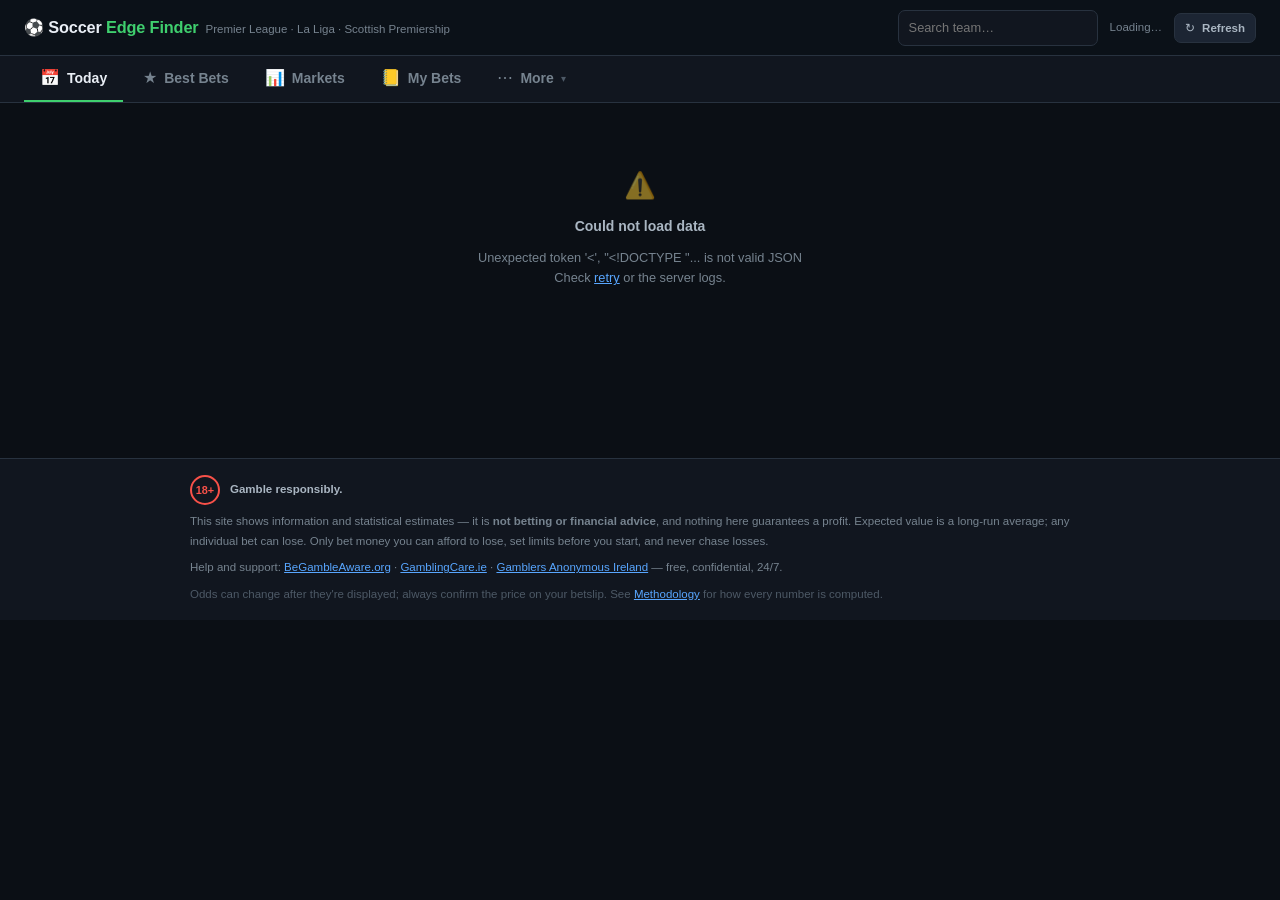
==== static/index.html @ 431dc9c1 "Fix the Injuries tab: sync it to the club analyst Three wiring bugs between the new club backend and" ====
<!DOCTYPE html>
<html lang="en">
<head>
<meta charset="UTF-8">
<meta name="viewport" content="width=device-width, initial-scale=1.0, viewport-fit=cover">
<meta name="theme-color" content="#0b0f15">
<title>Soccer Edge Finder</title>
<link rel="icon" href="data:image/svg+xml,%3Csvg xmlns=%27http://www.w3.org/2000/svg%27 viewBox=%270 0 32 32%27%3E%3Crect width=%2732%27 height=%2732%27 rx=%277%27 fill=%27%230b0f15%27/%3E%3Ctext x=%2716%27 y=%2723%27 font-size=%2720%27 text-anchor=%27middle%27%3E%E2%9A%BD%3C/text%3E%3C/svg%3E">
<meta name="description" content="Soccer Edge Finder — de-vigged bookmaker prices, sharp-line cross-check and a grounded AI analyst across the Premier League, La Liga and the Scottish Premiership.">
<link rel="stylesheet" href="/static/css/app.css?v=10">
</head>
<body>

<!-- ===================== HEADER ===================== -->
<header class="app-header">
  <div class="brand">
    <span class="brand__name">⚽ Soccer <b>Edge Finder</b></span>
    <span class="brand__tag">Premier League · La Liga · Scottish Premiership</span>
  </div>
  <div class="header-meta">
    <div class="search-wrap">
      <input id="team-search" type="text" placeholder="Search team…" autocomplete="off"
        oninput="onTeamSearch(this.value)">
      <button id="team-search-clear" class="btn btn--quiet btn--sm" onclick="clearTeamSearch()" style="display:none">✕</button>
    </div>
    <span id="fetch-time" class="updated-stamp">Loading…</span>
    <button id="refresh-btn" class="btn btn--sm" onclick="loadData(true)" title="Re-fetch latest odds (server enforces a cooldown to protect the API quota)">
      ↻ <span class="btn-label">Refresh</span>
    </button>
  </div>
</header>

<!-- ===================== PRIMARY NAV (desktop) ===================== -->
<nav class="nav" id="primary-nav">
  <button class="nav-btn active" data-view="today" onclick="switchView('today')"><span class="nav-ico">📅</span>Today</button>
  <button class="nav-btn" data-view="best" onclick="switchView('best')"><span class="nav-ico">★</span>Best Bets</button>
  <button class="nav-btn" data-view="markets" onclick="switchView('markets')"><span class="nav-ico">📊</span>Markets</button>
  <button class="nav-btn" data-view="mybets" onclick="switchView('mybets')"><span class="nav-ico">📒</span>My Bets</button>
  <button class="nav-btn" id="more-btn" data-view="more" onclick="toggleMoreMenu(event)"><span class="nav-ico">⋯</span>More <span class="caret">▾</span></button>
</nav>

<!-- More menu (shared by desktop nav + mobile bottom bar) -->
<div class="more-menu" id="more-menu">
  <button class="more-item" data-view="injuries" onclick="switchView('injuries')">🩹 Injuries &amp; Suspensions</button>
  <button class="more-item" data-view="method" onclick="switchView('method')">📖 Methodology</button>
  <button class="more-item" id="admin-nav-item" data-view="admin" onclick="switchView('admin')" style="display:none">🔒 Admin</button>
</div>

<!-- search results overlay (replaces views while searching) -->
<div id="team-search-summary" class="legend" style="display:none"></div>
<div id="team-search-results" class="search-results"></div>

<main id="views">

  <!-- ===================== TODAY ===================== -->
  <section id="tab-today" class="view active">
    <div id="today-panel" class="view-body"></div>
  </section>

  <!-- ===================== BEST BETS ===================== -->
  <section id="tab-best" class="view">
    <div class="subnav">
      <button class="pill active" data-best="picks" onclick="switchBestTab('picks')">Picks</button>
      <button class="pill" data-best="writeups" onclick="switchBestTab('writeups')">Analyst Writeups</button>
    </div>

    <div id="best-picks-wrap">
      <div class="toolbar">
        <div class="field"><label>Stake</label>
          <span class="stake-wrap"><span class="cur">€</span>
            <input type="number" id="sensible-stake-input" value="10" min="1" step="1" oninput="renderSensible()">
          </span>
        </div>
        <div class="field"><label>League</label>
          <select id="sensible-round-filter" onchange="renderSensible()">
            <option value="">All leagues</option>
          </select>
        </div>
        <div class="field"><label>Show</label>
          <select id="sensible-tier-filter" onchange="renderSensible()">
            <option value="all">All tiers</option>
            <option value="strong">★ Strong only</option>
            <option value="solid">Solid + Strong</option>
          </select>
        </div>
      </div>
      <div id="sensible-panel" class="view-body"></div>
    </div>

    <div id="best-writeups-wrap" style="display:none">
      <div class="toolbar">
        <div class="field"><label>Bookmaker</label>
          <select id="picks-book-select" onchange="renderTopPicks()">
            <option value="best">Best available (any book)</option>
          </select>
        </div>
        <div class="field"><label>Stake</label>
          <span class="stake-wrap"><span class="cur">€</span>
            <input type="number" id="picks-stake-input" value="10" min="1" step="1" oninput="renderTopPicks()">
          </span>
        </div>
      </div>
      <div id="picks-panel" class="view-body"></div>
    </div>
  </section>

  <!-- ===================== MARKETS ===================== -->
  <section id="tab-markets" class="view">
    <div class="subnav">
      <button class="pill active" data-mkt="singles" onclick="switchMarketsTab('singles')">Value Singles <span class="pill-hint">+EV</span></button>
      <button class="pill" data-mkt="accas" onclick="switchMarketsTab('accas')">Accumulators <span class="pill-hint">−EV</span></button>
      <button class="pill" data-mkt="builder" onclick="switchMarketsTab('builder')">Acca Builder</button>
      <button class="pill" data-mkt="divergence" onclick="switchMarketsTab('divergence')">Sharp Line</button>
    </div>

    <!-- shared toolbar for Singles / Accumulators -->
    <div class="toolbar" id="markets-toolbar">
      <div class="field"><label>Bookmaker</label>
        <select id="book-select" onchange="renderBets()">
          <option value="best">Best available (any book)</option>
        </select>
      </div>
      <div class="field"><label>Stake</label>
        <span class="stake-wrap"><span class="cur">€</span>
          <input type="number" id="stake-input" value="10" min="1" step="1" oninput="renderBets()">
        </span>
      </div>
      <div class="field singles-only"><label>Confidence</label>
        <select id="conf-filter" onchange="renderBets()">
          <option value="all" selected>All (incl. speculative)</option>
          <option value="high,medium">High + Medium</option>
          <option value="high">High only</option>
        </select>
      </div>
      <div class="field singles-only"><label>Market</label>
        <select id="market-filter" onchange="renderBets()">
          <option value="all">All markets</option>
          <option value="h2h">Match result (1X2)</option>
          <option value="totals">Over / Under</option>
          <option value="spreads">Asian Handicap</option>
        </select>
      </div>
      <div class="field"><label>League</label>
        <select id="round-filter" onchange="onRoundChange()">
          <option value="">All leagues</option>
        </select>
      </div>
    </div>
    <div id="bets-panel" class="view-body"></div>

    <!-- Acca Builder -->
    <div id="builder-wrap" style="display:none">
      <div class="toolbar">
        <div class="field"><label>Round</label></div>
        <button class="pill active" data-round="R1" onclick="setFixtureRound('R1')">R1</button>
        <button class="pill" data-round="R2" onclick="setFixtureRound('R2')">R2</button>
        <button class="pill" data-round="R3" onclick="setFixtureRound('R3')">R3</button>
      </div>
      <div class="builder-layout">
        <div id="fixtures-grid" class="fixtures-col"></div>
        <aside id="fix-sidebar" class="slip">
          <div class="slip__head">
            <div style="display:flex;align-items:center;gap:8px">
              <span class="slip__count" id="fix-leg-count">0</span>
              <strong style="font-size:var(--fs-sm)">Betslip</strong>
              <span style="font-size:var(--fs-xs);color:var(--tx-3)" id="fix-acca-odds-header"></span>
            </div>
            <button class="btn btn--quiet btn--sm" onclick="clearFixtureAcca()">Clear all</button>
          </div>
          <div id="fix-acca-legs"></div>
          <div id="fix-acca-summary" class="slip__summary" style="display:none">
            <div id="fix-acca-book" style="font-size:var(--fs-xs);color:var(--tx-4);margin-bottom:8px"></div>
            <div style="display:flex;align-items:center;gap:8px;margin-bottom:10px">
              <span style="font-size:var(--fs-sm);color:var(--tx-3);white-space:nowrap">Stake €</span>
              <input type="number" id="fix-stake" value="10" min="1" step="1" style="flex:1" oninput="renderFixtureAcca()">
            </div>
            <div class="slip-row"><span>Acca odds</span><b id="fix-acca-odds"></b></div>
            <div class="slip-row"><span>Potential returns</span><b id="fix-acca-return" style="color:var(--green)"></b></div>
            <div id="fix-acca-ev" style="font-size:var(--fs-xs);text-align:right;margin-bottom:6px"></div>
            <div id="fix-acca-nobook" style="font-size:var(--fs-xs);color:var(--amber);margin-bottom:8px"></div>
            <div id="fix-acca-actions" style="display:none;flex-direction:column;gap:6px;margin-top:8px">
              <a id="fix-whatsapp-btn" class="btn btn--wa btn--block" href="#" target="_blank" rel="noopener">📲 Share on WhatsApp</a>
              <a id="fix-bookie-btn" class="btn btn--block" href="#" target="_blank" rel="noopener">🌐 <span id="fix-bookie-label">Open bookmaker</span></a>
            </div>
          </div>
        </aside>
      </div>
    </div>

    <!-- Sharp Line: consensus vs the sharpest book -->
    <div id="divergence-wrap" style="display:none">
      <div class="toolbar">
        <div class="field"><label>Sort</label>
          <select id="sort-select" onchange="renderDivergence()">
            <option value="gap">Largest gap</option>
            <option value="time">Kick-off time</option>
          </select>
        </div>
        <div class="field"><label>Min gap</label>
          <input type="range" id="threshold" min="0" max="10" step="0.5" value="0" oninput="onThreshold()">
          <span id="threshold-val" style="font-size:var(--fs-sm);color:var(--blue);min-width:32px">0%</span>
        </div>
        <div class="field"><label>Show</label>
          <select id="pm-filter" onchange="renderDivergence()">
            <option value="all">All matches</option>
            <option value="pm">With sharp line only</option>
          </select>
        </div>
      </div>
      <div class="legend">
        <span><span class="dot" style="background:var(--green)"></span>Sharp rates it HIGHER than consensus — supportive</span>
        <span><span class="dot" style="background:var(--red)"></span>Sharp rates it LOWER — treat the edge with caution</span>
        <span style="color:var(--cyan)">PP = Paddy Power price</span>
      </div>
      <div id="matches" class="view-body div-grid"></div>
    </div>
  </section>

  <!-- ===================== MY BETS ===================== -->
  <section id="tab-mybets" class="view">
    <div id="mybets-panel" class="view-body"></div>
  </section>

  <!-- ===================== INJURIES ===================== -->
  <section id="tab-injuries" class="view">
    <div class="toolbar">
      <button id="injuries-refresh-btn" class="btn" onclick="refreshInjuriesDigest()">🩹 Refresh injuries</button>
      <span id="injuries-updated" style="font-size:var(--fs-xs);color:var(--tx-4)"></span>
    </div>
    <div class="legend">
      <span>Team news across the covered leagues — the same absences the analyst uses in its reasoning, gathered per match.</span>
      <span style="color:var(--tx-4)">Refreshing runs one web search, updates affected analyst cards, and is rate-limited server-side.</span>
    </div>
    <div id="injuries-panel" class="view-body"></div>
  </section>

  <!-- ===================== METHODOLOGY ===================== -->
  <section id="tab-method" class="view">
    <div class="prose">
      <h2>How this works — and what it can't do</h2>
      <p class="prose-sub">Plain-English methodology. If anything here sounds like a guarantee of profit, re-read it — it isn't.</p>

      <style>
        #md-explorer { margin: 6px 0 26px; }
        #md-stage svg { width: 100%; height: auto; display: block; }
        #md-explorer .md-node { cursor: pointer; outline: none; }
        #md-explorer .md-node rect { transition: stroke .12s ease, fill .12s ease; }
        #md-explorer .md-node:hover rect,
        #md-explorer .md-node:focus-visible rect { stroke: var(--tx-1); }
        #md-explorer .md-node.active rect { stroke: var(--green); stroke-width: 2.5; fill: var(--bg-2); }
        #md-explorer .md-node text { pointer-events: none; user-select: none; }
        #md-links { display: flex; flex-wrap: wrap; gap: 8px; margin: 14px 0; }
        .md-chip { background: var(--bg-1); border: 1px solid var(--line-2); color: var(--tx-2);
                   border-radius: 999px; padding: 6px 13px; font-size: var(--fs-xs); font-weight: 550; cursor: pointer; }
        .md-chip:hover { color: var(--tx-1); border-color: var(--tx-4); }
        .md-chip.active { background: var(--green-bg); color: var(--green); border-color: var(--green-dim); }
        #md-detail { background: var(--bg-1); border: 1px solid var(--line-2); border-radius: 10px;
                     padding: 16px 18px; font-size: var(--fs-sm); color: var(--tx-2); line-height: 1.55; min-height: 96px; }
        #md-detail h4 { margin: 0 0 8px; color: var(--tx-1); font-size: var(--fs-md); }
        #md-detail p { margin: 0; }
        #md-detail b { color: var(--tx-1); font-weight: 650; }
        #md-detail code { background: var(--bg-2); padding: 1px 5px; border-radius: 4px; color: var(--tx-1); font-size: .95em; }
        #md-detail .md-meta { display: block; margin-top: 11px; padding-top: 9px; font-size: var(--fs-xs);
                              color: var(--tx-3); border-top: 1px dashed var(--line-2); }
      </style>

      <h3>The map — click anything to see exactly what it is</h3>
      <p>The site runs two independent layers — a <span style="color:var(--green)">price/maths</span> layer and an
      <span style="color:var(--violet)">analyst/football</span> layer — that only meet at the output. Tap a source, a
      layer, a tab, or a relationship chip below to read precisely what it does and how it links onward.</p>
      <div id="md-explorer">
        <div id="md-stage"></div>
        <div id="md-links"></div>
        <div id="md-detail">Select a box or a chip to see what it is.</div>
      </div>

      <h3>1. Where the prices come from</h3>
      <p>Live decimal odds for every fixture in the <strong>Premier League</strong>, <strong>La Liga</strong> and the
      <strong>Scottish Premiership</strong>, from The Odds API, covering the Irish-accessible bookmakers
      (Paddy Power, Betfair, Bet365, BoyleSports, Ladbrokes, William Hill). The timestamp in the header is the truth
      about freshness — odds are cached and refreshed on a schedule, so they are minutes-to-hours old, not live ticks.
      Always confirm the price at the book before you stake.</p>

      <h3>2. "Fair" probability — de-vigging</h3>
      <p>Bookmaker odds include a built-in margin (the "vig"): the implied probabilities of Home/Draw/Away sum to
      more than 100%. We remove it proportionally for each bookmaker, then average across books to get a consensus
      <strong>fair probability</strong> for each outcome. Two honest limits:</p>
      <ul>
        <li><strong>"Fair" means the market average, not the truth.</strong> Beating it means you got a better price
        than the consensus — it does not prove the consensus is right.</li>
        <li><strong>Proportional de-vigging slightly flatters longshots</strong> (the favourite–longshot bias).
        Small edges on big prices are therefore treated as noise and labelled <em>speculative</em>, not value.</li>
      </ul>

      <h3>3. Exchange commission — why the best price isn't the best price</h3>
      <p>Betting exchanges (Betfair, Smarkets) post the best raw price on almost every outcome, so they
      win a naive best-price comparison nearly every time. But an exchange takes <strong>commission on
      your net winnings</strong> — typically 2–5%. The price on screen is not the price you collect.</p>
      <p>On a market where genuine edges are around 1%, that commission is the whole edge. So exchange
      prices here are converted to what you actually keep —
      <code>net = 1 + (price − 1) × (1 − commission)</code> — <strong>before</strong> any edge is
      calculated and before any book is declared best. A card backed by an exchange states both the
      shown price and the net price.</p>
      <p>The default assumes 2%. If your rate differs, the deployment can set <code>EXCHANGE_COMMISSION</code>.
      This is also why accumulators never use exchange prices: you cannot place an acca on an exchange
      at all.</p>

      <h3>4. Edge and EV</h3>
      <p><strong>Edge</strong> = fair probability − the probability implied by the best price (in percentage points).
      It's a model diagnostic. The money number is <strong>EV (expected value)</strong>:
      <code>EV = fair probability × price − 1</code>.
      "EV +€0.30 per €10" means that if this exact bet were repeated many times and the fair probability is correct,
      you'd average +€0.30 profit per €10 staked. Any single bet still just wins or loses — EV only shows up over
      dozens of bets. Variance dominates small samples.</p>

      <h3>5. The sharp-line cross-check</h3>
      <p>Not all bookmakers are equally informed. <strong>Pinnacle</strong> and the betting exchanges run margins
      around 2% (against 5–8% at a typical high-street book), accept large stakes, and move their prices first when
      real money arrives. Their de-vigged line is the closest thing available to a true probability.</p>
      <p>Every outcome is therefore compared against that sharp line as well as against the soft-book consensus.
      When the sharp book rates an outcome <em>more</em> likely than the consensus does, the sharp money agrees it is
      underpriced — that is confirmation. When the sharp book is <em>shorter</em>, the apparent edge is more likely
      the model being wrong than a real opportunity, and the card says so.</p>
      <p>This replaced a prediction-market check (Kalshi/Polymarket) that the World Cup version of this app used.
      Those venues price big tournaments but barely cover a midweek league fixture, so for club football they were
      empty far more often than not.</p>

      <h3>6. The AI analyst</h3>
      <p>For each fixture the app runs <strong>one web search</strong> across trusted football sources for that league
      (Sky Sports, ESPN, the official league sites, FotMob and similar), gathering recent form, league position,
      confirmed team news and head-to-head. A language-model analyst then writes the football read from that material
      and nothing else.</p>
      <p>It is explicitly constrained: it may not invent a scoreline, a table position or a statistic; it may not name
      a manager or a signing it is not confident about; and — the rule that matters most in a betting product — it may
      not read "no injuries found" as "the squad is fit". Missing information is reported as missing, never as good news.</p>
      <p>It never sees enough to judge value. It supplies football reasons; the price layer judges the odds. It is a
      second opinion, not a fact, and it can be wrong.</p>

      <h3>7. Best Bets — the two gates</h3>
      <p>A bet appears only when (1) the analyst explicitly recommended that outcome for football reasons, and
      (2) the current price is fair or better for that pick. Verdicts: <strong style="color:var(--green)">Bet Now</strong>
      (EV ≥ +2% and outside the longshot-noise band), <strong style="color:var(--amber)">Lean</strong> (roughly fair price),
      <strong style="color:var(--blue)">Track Price</strong> (analyst likes it, price short), <strong style="color:var(--red)">
      Avoid at Price</strong>.</p>

      <h3>8. Accumulators are −EV. Full stop.</h3>
      <p>Multiplying legs multiplies the bookmaker's margin. The acca tools here exist because people enjoy accas:
      they find the least-bad version (single-book pricing, high-probability legs, honest EV in red). The long-term
      expectation of every acca on this site is negative and the cards say exactly how negative. The genuine edge,
      where it exists, is in singles.</p>

      <h3>9. What would prove this works</h3>
      <p>A logged record. The My Bets journal records the model's fair probability and EV at the moment you log a bet,
      so over time you can compare expected P/L with actual P/L and check whether prices you took beat the market's
      later prices (closing line value). Until that record exists over a meaningful sample, treat every number here as
      a hypothesis, not a promise.</p>

      <h3>10. Bankroll</h3>
      <p>Flat, small stakes — 1–2% of a bankroll you can afford to lose — survive variance. Chasing losses and
      increasing stakes after wins are both how positive-EV bettors go broke. If betting stops being fun, stop.</p>
    </div>
  </section>

  <!-- ===================== ADMIN (owner-only) ===================== -->
  <section id="tab-admin" class="view">
    <div id="admin-panel" class="view-body"></div>
  </section>

</main>

<!-- ===================== ACCA TRAY (Best Bets multi-select) ===================== -->
<div id="acca-tray" class="tray">
  <div class="tray__inner">
    <div style="display:flex;align-items:center;justify-content:space-between;flex-wrap:wrap;gap:10px">
      <div>
        <span style="font-size:var(--fs-sm);color:var(--tx-3)" id="tray-legs-summary"></span>
        <div id="tray-warning" style="font-size:var(--fs-xs);color:var(--red);margin-top:2px"></div>
      </div>
      <div style="display:flex;align-items:center;gap:16px;flex-wrap:wrap">
        <div id="tray-book" style="font-size:var(--fs-sm);color:var(--tx-2)"></div>
        <div id="tray-price" style="font-size:1.1rem;font-weight:700;color:var(--tx-1)"></div>
        <div id="tray-ev" style="font-size:var(--fs-sm)"></div>
        <button class="btn btn--sm" onclick="clearAccaBuilder()">Clear</button>
      </div>
    </div>
    <div id="tray-leg-list" style="margin-top:8px;display:flex;flex-wrap:wrap;gap:6px"></div>
  </div>
</div>

<!-- ===================== RESPONSIBLE GAMBLING FOOTER ===================== -->
<footer class="app-footer">
  <div class="inner">
    <div style="display:flex;align-items:center;gap:10px;flex-wrap:wrap">
      <span class="age-badge">18+</span>
      <strong style="color:var(--tx-2)">Gamble responsibly.</strong>
    </div>
    <div>
      This site shows information and statistical estimates — it is <strong>not betting or financial advice</strong>,
      and nothing here guarantees a profit. Expected value is a long-run average; any individual bet can lose.
      Only bet money you can afford to lose, set limits before you start, and never chase losses.
    </div>
    <div>
      Help and support:
      <a href="https://www.begambleaware.org" target="_blank" rel="noopener">BeGambleAware.org</a> ·
      <a href="https://www.gamblingcare.ie" target="_blank" rel="noopener">GamblingCare.ie</a> ·
      <a href="https://www.gamblersanonymous.ie" target="_blank" rel="noopener">Gamblers Anonymous Ireland</a>
      — free, confidential, 24/7.
    </div>
    <div style="color:var(--tx-4)">
      Odds can change after they're displayed; always confirm the price on your betslip.
      See <button class="linklike" onclick="switchView('method')">Methodology</button> for how every number is computed.
    </div>
  </div>
</footer>

<!-- ===================== BOTTOM NAV (mobile) ===================== -->
<nav class="bottombar" id="bottom-nav">
  <button class="bb-btn active" data-view="today" onclick="switchView('today')"><span class="bb-ico">📅</span>Today</button>
  <button class="bb-btn" data-view="best" onclick="switchView('best')"><span class="bb-ico">★</span>Best Bets</button>
  <button class="bb-btn" data-view="markets" onclick="switchView('markets')"><span class="bb-ico">📊</span>Markets</button>
  <button class="bb-btn" data-view="mybets" onclick="switchView('mybets')"><span class="bb-ico">📒</span>My Bets</button>
  <button class="bb-btn" data-view="more" onclick="toggleMoreMenu(event, true)"><span class="bb-ico">⋯</span>More</button>
</nav>

<!-- ===================== BET LOG MODAL ===================== -->
<div id="bet-modal" class="modal-overlay" onclick="if(event.target===this)closeBetModal()">
  <div class="modal">
    <h3>Log bet</h3>
    <div id="bm-desc" class="modal-sub"></div>
    <label>Odds taken
      <input id="bm-odds" type="number" step="0.01" min="1">
    </label>
    <label>Stake (€)
      <input id="bm-stake" type="number" step="1" min="1">
    </label>
    <label>Bookmaker
      <input id="bm-book" type="text" placeholder="e.g. Paddy Power">
    </label>
    <div style="display:flex;gap:8px;margin-top:6px">
      <button class="btn btn--primary" style="flex:1" onclick="confirmLogBet()">Log bet</button>
      <button class="btn" onclick="closeBetModal()">Cancel</button>
    </div>
  </div>
</div>

<script src="/static/js/helpers.js?v=21"></script>
<script src="/static/js/data.js?v=21"></script>
<script src="/static/js/views-today.js?v=21"></script>
<script src="/static/js/views-best.js?v=21"></script>
<script src="/static/js/views-markets.js?v=21"></script>
<script src="/static/js/views-journal.js?v=21"></script>
<script src="/static/js/views-injuries.js?v=21"></script>
<script src="/static/js/views-admin.js?v=21"></script>
<script src="/static/js/views-method.js?v=21"></script>
<script src="/static/js/app.js?v=21"></script>
</body>
</html>
---- static/css/app.css ----
/* ============================================================
   WC 2026 Edge Finder — design system
   One spacing scale, one type scale, tokenised colours.
   Dark theme tuned for trust + calm (less neon, more contrast
   discipline). No frameworks, no fonts to download.
   ============================================================ */

:root {
  /* surfaces */
  --bg-0: #0b0f15;      /* page */
  --bg-1: #11161f;      /* raised surface (cards) */
  --bg-2: #161d28;      /* card header / inset */
  --bg-3: #1c2533;      /* hover / controls */
  --line-1: #1d2632;    /* hairline inside cards */
  --line-2: #28323f;    /* card borders, dividers */

  /* text */
  --tx-1: #e9eef5;      /* primary */
  --tx-2: #aab6c2;      /* secondary */
  --tx-3: #76838f;      /* muted */
  --tx-4: #4d5966;      /* faint */

  /* semantic */
  --green: #3fcf6e;  --green-dim: #2ea25b; --green-bg: #0e2417;
  --amber: #e3a93c;  --amber-bg: #271d09;
  --blue:  #58a6ff;  --blue-bg:  #0e1c30;
  --red:   #f85149;  --red-bg:   #2a1210;
  --cyan:  #7fc7d9;  /* Paddy Power / round accents */
  --violet:#bc8cff;

  /* type scale */
  --fs-xs: 0.72rem;
  --fs-sm: 0.8rem;
  --fs-md: 0.875rem;
  --fs-lg: 1rem;
  --fs-xl: 1.2rem;

  /* spacing scale */
  --sp-1: 4px; --sp-2: 8px; --sp-3: 12px; --sp-4: 16px; --sp-5: 24px; --sp-6: 32px;

  --radius: 10px;
  --radius-sm: 7px;
  --header-h: 56px;
  --bottomnav-h: 0px;   /* set on mobile */
}

* { box-sizing: border-box; margin: 0; padding: 0; }

html { -webkit-text-size-adjust: 100%; }

body {
  font-family: -apple-system, BlinkMacSystemFont, "Segoe UI", Roboto, "Helvetica Neue", Arial, sans-serif;
  background: var(--bg-0);
  color: var(--tx-1);
  min-height: 100vh;
  font-size: var(--fs-md);
  line-height: 1.45;
  padding-bottom: var(--bottomnav-h);
}

button, input, select { font-family: inherit; }
a { color: var(--blue); }

/* ---------- header ---------- */
.app-header {
  height: var(--header-h);
  background: rgba(13, 18, 26, 0.92);
  backdrop-filter: blur(8px);
  border-bottom: 1px solid var(--line-2);
  display: flex; align-items: center; gap: var(--sp-4);
  padding: 0 var(--sp-5);
  position: sticky; top: 0; z-index: 60;
}
.brand { display: flex; align-items: baseline; gap: 7px; white-space: nowrap; }
.brand__name { font-size: 1.02rem; font-weight: 750; letter-spacing: -0.01em; color: var(--tx-1); }
.brand__name b { color: var(--green); font-weight: 750; }
.brand__tag { font-size: var(--fs-xs); color: var(--tx-3); }

.header-meta { margin-left: auto; display: flex; align-items: center; gap: var(--sp-3); }
.updated-stamp { font-size: var(--fs-xs); color: var(--tx-3); white-space: nowrap; }
.updated-stamp .live-dot {
  display: inline-block; width: 7px; height: 7px; border-radius: 50%;
  background: var(--green); margin-right: 5px; vertical-align: 1px;
}
/* Odds-age honesty: a cached snapshot must never read as a live price. */
.stamp--fresh .live-dot { background: var(--green); }
.stamp--aging { color: var(--amber); }
.stamp--aging .live-dot { background: var(--amber); }
.stamp--stale { color: var(--red); }
.stamp--stale .live-dot { background: var(--red); animation: none; }

/* ---------- primary nav (desktop: under header strip) ---------- */
.nav {
  display: flex; gap: var(--sp-1);
  background: var(--bg-1);
  border-bottom: 1px solid var(--line-2);
  padding: 0 var(--sp-5);
  position: sticky; top: var(--header-h); z-index: 50;
  overflow-x: auto; scrollbar-width: none;
}
.nav::-webkit-scrollbar { display: none; }
.nav-btn {
  appearance: none; background: none; border: none; cursor: pointer;
  display: flex; align-items: center; gap: 7px;
  color: var(--tx-3); font-size: var(--fs-md); font-weight: 550;
  padding: 13px 16px; min-height: 46px;
  border-bottom: 2px solid transparent;
  white-space: nowrap; transition: color .12s;
}
.nav-btn:hover { color: var(--tx-2); }
.nav-btn.active { color: var(--tx-1); border-bottom-color: var(--green); }
.nav-btn .nav-ico { font-size: 1rem; line-height: 1; }
.nav-btn .caret { font-size: 0.6rem; color: var(--tx-4); }

/* "More" dropdown — body-level fixed element so it works from the desktop
   nav AND the mobile bottom bar (the nav itself is hidden on mobile) */
.more-menu {
  display: none; position: fixed; right: var(--sp-5);
  top: calc(var(--header-h) + 48px);
  background: var(--bg-2); border: 1px solid var(--line-2);
  border-radius: var(--radius-sm); min-width: 210px; z-index: 120;
  box-shadow: 0 12px 32px rgba(0,0,0,.5); overflow: hidden; padding: 4px;
}
.more-menu.open { display: block; }
.more-item {
  display: flex; align-items: center; gap: 9px; width: 100%;
  background: none; border: none; cursor: pointer; text-align: left;
  color: var(--tx-2); font-size: var(--fs-md);
  padding: 11px 12px; min-height: 44px; border-radius: 5px;
}
.more-item:hover { background: var(--bg-3); color: var(--tx-1); }
.more-item.active { color: var(--green); }

/* ---------- sub nav (pills inside a view) ---------- */
.subnav {
  display: flex; gap: var(--sp-2); flex-wrap: nowrap; overflow-x: auto; scrollbar-width: none;
  padding: var(--sp-3) var(--sp-5) 0;
}
.subnav::-webkit-scrollbar { display: none; }
.pill {
  appearance: none; cursor: pointer; white-space: nowrap;
  background: var(--bg-1); color: var(--tx-3);
  border: 1px solid var(--line-2); border-radius: 999px;
  padding: 8px 15px; font-size: var(--fs-sm); font-weight: 550; min-height: 36px;
  transition: all .12s;
}
.pill:hover { color: var(--tx-2); border-color: var(--tx-4); }
.pill.active { background: var(--green-bg); color: var(--green); border-color: var(--green-dim); }
.pill .pill-hint { font-weight: 400; color: inherit; opacity: .65; }

/* ---------- toolbar (filters) ---------- */
.toolbar {
  display: flex; gap: var(--sp-3) var(--sp-4); align-items: center; flex-wrap: wrap;
  padding: var(--sp-3) var(--sp-5);
}
.field { display: flex; align-items: center; gap: 7px; }
.field > label { font-size: var(--fs-xs); color: var(--tx-3); text-transform: uppercase; letter-spacing: .05em; font-weight: 600; }
select, input[type="number"], input[type="text"] {
  background: var(--bg-1); color: var(--tx-1);
  border: 1px solid var(--line-2); border-radius: var(--radius-sm);
  padding: 8px 10px; font-size: var(--fs-sm); min-height: 36px;
  outline: none;
}
select:focus, input:focus { border-color: var(--blue); }
input[type="number"] { width: 76px; }
input[type="range"] { accent-color: var(--blue); }
.stake-wrap { display: flex; align-items: center; gap: 4px; }
.stake-wrap .cur { color: var(--tx-3); font-size: var(--fs-sm); }

/* ---------- buttons ---------- */
.btn {
  appearance: none; cursor: pointer; user-select: none;
  display: inline-flex; align-items: center; justify-content: center; gap: 7px;
  background: var(--bg-3); color: var(--tx-2);
  border: 1px solid var(--line-2); border-radius: var(--radius-sm);
  padding: 8px 14px; font-size: var(--fs-sm); font-weight: 550; min-height: 36px;
  text-decoration: none; transition: all .12s;
}
.btn:hover:not(:disabled) { color: var(--tx-1); border-color: var(--tx-4); }
.btn:disabled { opacity: .5; cursor: default; }
.btn--primary { background: var(--green-bg); color: var(--green); border-color: var(--green-dim); }
.btn--primary:hover:not(:disabled) { border-color: var(--green); color: var(--green); }
.btn--quiet { background: none; border-color: transparent; color: var(--tx-3); }
.btn--quiet:hover:not(:disabled) { color: var(--tx-1); border-color: transparent; }
.btn--sm { padding: 5px 10px; min-height: 30px; font-size: var(--fs-xs); }
.btn--block { width: 100%; }
.btn--wa { background: #128c4b; color: #fff; border-color: #128c4b; }
.btn--wa:hover:not(:disabled) { color:#fff; border-color:#19a55a; }

/* ---------- view panels ---------- */
.view { display: none; }
.view.active { display: block; }
.view-body { padding: var(--sp-4) var(--sp-5) 90px; display: flex; flex-direction: column; gap: var(--sp-3); }
.container-narrow { max-width: 820px; margin: 0 auto; }

.section-title {
  font-size: var(--fs-lg); font-weight: 700; color: var(--tx-1);
  display: flex; align-items: baseline; gap: 10px; flex-wrap: wrap;
  margin: var(--sp-2) 0;
}
.section-title small { font-size: var(--fs-xs); font-weight: 400; color: var(--tx-3); }

/* ---------- cards ---------- */
.card {
  background: var(--bg-1); border: 1px solid var(--line-2);
  border-radius: var(--radius); overflow: hidden;
}
.card__head {
  background: var(--bg-2); padding: var(--sp-3) var(--sp-4);
  display: flex; justify-content: space-between; align-items: flex-start; gap: var(--sp-3);
  border-bottom: 1px solid var(--line-1);
}
.card__body { padding: var(--sp-3) var(--sp-4); }
.card__foot { padding: var(--sp-3) var(--sp-4); background: var(--bg-2); border-top: 1px solid var(--line-1); }

.match-title { font-weight: 650; font-size: var(--fs-md); color: var(--tx-1); }
.match-sub { font-size: var(--fs-xs); color: var(--tx-3); margin-top: 3px; display: flex; gap: 8px; flex-wrap: wrap; align-items: center; }

/* ---- bet card: verdict-first anatomy ---- */
.bet-card {
  background: var(--bg-1); border: 1px solid var(--line-2);
  border-radius: var(--radius); padding: var(--sp-3) var(--sp-4);
  display: grid; gap: var(--sp-2);
}
.bet-card.demoted { opacity: .55; }
.bet-card.demoted:hover { opacity: .9; }
.bet-card.selected { outline: 2px solid var(--blue); outline-offset: -1px; }
.bet-card__top { display: flex; justify-content: space-between; align-items: flex-start; gap: var(--sp-3); }
.bet-card__pick { font-weight: 700; font-size: var(--fs-lg); color: var(--tx-1); letter-spacing: -0.01em; }
.bet-card__pick .vs { color: var(--tx-3); font-weight: 450; font-size: var(--fs-md); }
.bet-card__meta { font-size: var(--fs-xs); color: var(--tx-3); margin-top: 3px; display: flex; gap: 8px; flex-wrap: wrap; align-items: center; }
.bet-card__right { display: flex; flex-direction: column; align-items: flex-end; gap: 6px; flex-shrink: 0; }
.bet-card__price { font-size: var(--fs-sm); color: var(--tx-2); white-space: nowrap; }
.bet-card__price b { color: var(--tx-1); font-size: var(--fs-md); }

/* money strip: EV is the hero number */
.money-strip {
  background: var(--bg-2); border-radius: var(--radius-sm);
  padding: var(--sp-2) var(--sp-3);
  display: flex; gap: var(--sp-5); align-items: center; flex-wrap: wrap;
}
.money-cell .money-lbl { font-size: var(--fs-xs); color: var(--tx-3); margin-bottom: 1px; }
.money-cell .money-val { font-size: var(--fs-md); font-weight: 650; color: var(--tx-2); }
.ev-num { font-weight: 750; font-size: 1.05rem; }
.ev-num.pos { color: var(--green); }
.ev-num.neg { color: var(--red); }
.ev-num small { font-weight: 450; font-size: var(--fs-xs); opacity: .8; }

/* ---------- verdict — THE dominant element ---------- */
.verdict {
  display: inline-flex; align-items: center; gap: 6px;
  font-weight: 750; font-size: var(--fs-sm); letter-spacing: .01em;
  padding: 6px 13px; border-radius: 999px; white-space: nowrap;
  border: 1px solid transparent;
}
.verdict--bet   { background: var(--green-bg); color: var(--green); border-color: var(--green-dim); }
.verdict--lean  { background: var(--amber-bg); color: var(--amber); border-color: #6b5118; }
.verdict--track { background: var(--blue-bg);  color: var(--blue);  border-color: #28507e; }
.verdict--avoid { background: var(--red-bg);   color: var(--red);   border-color: #6e2a26; }
.verdict--wait  { background: var(--bg-3);     color: var(--tx-3);  border-color: var(--line-2); }

/* ---------- badges ---------- */
.badge {
  display: inline-flex; align-items: center; gap: 4px;
  font-size: var(--fs-xs); font-weight: 600; line-height: 1;
  padding: 4px 9px; border-radius: 999px; white-space: nowrap;
  background: var(--bg-3); color: var(--tx-3); border: 1px solid var(--line-2);
}
.badge--green  { background: var(--green-bg); color: var(--green); border-color: #1d5733; }
.badge--amber  { background: var(--amber-bg); color: var(--amber); border-color: #5d4715; }
.badge--blue   { background: var(--blue-bg);  color: var(--blue);  border-color: #24486f; }
.badge--red    { background: var(--red-bg);   color: var(--red);   border-color: #5f2723; }
.badge--cyan   { background: #0e2229; color: var(--cyan); border-color: #235260; }
.badge--violet { background: #1f1430; color: var(--violet); border-color: #4a3370; }
.badge--ghost  { background: transparent; }

/* ---------- tags (reason chips) ---------- */
.tag { display: inline-block; margin: 2px 10px 2px 0; font-size: var(--fs-xs); line-height: 1.6; }
.tag--good { color: var(--green); }
.tag--warn { color: var(--amber); }
.tag--muted { color: var(--tx-4); }

/* ---------- tables ---------- */
.table-wrap { background: var(--bg-1); border: 1px solid var(--line-2); border-radius: var(--radius); overflow-x: auto; }
table { width: 100%; border-collapse: collapse; font-size: var(--fs-sm); }
th {
  padding: 8px 12px; text-align: right; color: var(--tx-4); font-weight: 600;
  font-size: var(--fs-xs); text-transform: uppercase; letter-spacing: .05em;
  border-bottom: 1px solid var(--line-1);
}
th:first-child { text-align: left; }
td { padding: 9px 12px; text-align: right; border-bottom: 1px solid var(--line-1); color: var(--tx-2); }
td:first-child { text-align: left; color: var(--tx-1); font-weight: 550; }
tr:last-child td { border-bottom: none; }

.diff-cell { font-weight: 700; min-width: 52px; }
.diff-long { color: var(--red); } .diff-short { color: var(--green); } .diff-neutral { color: var(--tx-4); }
.edge-pos { color: var(--green); font-weight: 650; }
.edge-neg { color: var(--tx-4); }
.pm-missing { color: var(--tx-4); font-size: var(--fs-xs); }
.paddy-price { color: var(--cyan); font-size: var(--fs-xs); }
.bar-cell { padding-right: 0; width: 64px; }
.bar-wrap { background: var(--bg-3); border-radius: 4px; height: 5px; overflow: hidden; }
.bar-fill { height: 5px; border-radius: 4px; }
.bar-long { background: var(--red); } .bar-short { background: var(--green); } .bar-neutral { background: var(--tx-4); }

/* divergence grid */
.div-grid { display: grid; grid-template-columns: repeat(auto-fill, minmax(480px, 1fr)); gap: var(--sp-3); }
.card.flag-long  { border-left: 3px solid var(--red); }
.card.flag-short { border-left: 3px solid var(--green); }
.totals-toggle {
  display: flex; align-items: center; gap: 8px; padding: 9px var(--sp-4);
  background: var(--bg-2); font-size: var(--fs-xs); color: var(--tx-3);
  cursor: pointer; border-top: 1px solid var(--line-1); user-select: none; min-height: 36px;
}
.totals-toggle:hover { color: var(--tx-1); }
.totals-body { display: none; }
.totals-body.open { display: block; }

/* ---------- notes / collapsible banners ---------- */
.note {
  background: var(--bg-1); border: 1px solid var(--line-2);
  border-radius: var(--radius-sm); padding: var(--sp-3) var(--sp-4);
  font-size: var(--fs-sm); color: var(--tx-2); line-height: 1.55; position: relative;
}
.note strong { color: var(--tx-1); }
.note--mini { background: none; border: none; padding: 4px 0; color: var(--tx-4); font-size: var(--fs-xs); }
.note__close {
  position: absolute; top: 6px; right: 8px; background: none; border: none;
  color: var(--tx-4); font-size: 1.05rem; cursor: pointer; line-height: 1; padding: 6px;
}
.note__close:hover { color: var(--tx-1); }
.note--good { border-color: #1d5733; }
.note--warn { border-color: #6e2a26; }

/* ---------- skeleton loading ---------- */
@keyframes shimmer { 0% { background-position: -400px 0; } 100% { background-position: 400px 0; } }
.skel {
  border-radius: 6px;
  background: linear-gradient(90deg, var(--bg-2) 25%, var(--bg-3) 45%, var(--bg-2) 65%);
  background-size: 800px 100%;
  animation: shimmer 1.3s linear infinite;
}
.skel-card { background: var(--bg-1); border: 1px solid var(--line-2); border-radius: var(--radius); padding: var(--sp-4); display: grid; gap: 10px; }
.skel-line { height: 13px; }
.skel-line.w40 { width: 40%; } .skel-line.w60 { width: 60%; } .skel-line.w80 { width: 80%; }
.skel-pill { height: 28px; width: 110px; border-radius: 999px; }

.spinner {
  width: 16px; height: 16px; flex-shrink: 0;
  border: 2px solid var(--line-2); border-top-color: var(--blue);
  border-radius: 50%; animation: spin .8s linear infinite;
}
@keyframes spin { to { transform: rotate(360deg); } }

/* ---------- empty states ---------- */
.empty-state {
  text-align: center; padding: 48px var(--sp-5); color: var(--tx-3);
  display: flex; flex-direction: column; align-items: center; gap: var(--sp-3);
}
.empty-state .empty-ico { font-size: 1.6rem; opacity: .5; }
.empty-state .empty-title { font-size: var(--fs-md); color: var(--tx-2); font-weight: 600; }
.empty-state .empty-sub { font-size: var(--fs-sm); color: var(--tx-3); max-width: 420px; line-height: 1.55; }
.linklike { color: var(--blue); cursor: pointer; text-decoration: underline; background: none; border: none; font-size: inherit; padding: 0; }

/* ---------- analyst block ---------- */
.intel-block { border: 1px solid var(--line-2); border-radius: var(--radius-sm); overflow: hidden; }
.intel-block__head {
  background: var(--bg-2); padding: 8px var(--sp-3);
  display: flex; justify-content: space-between; align-items: center; gap: 8px;
  font-size: var(--fs-xs); font-weight: 700; color: var(--tx-2); letter-spacing: .05em;
}
.intel-block__body { padding: var(--sp-3); font-size: var(--fs-sm); display: grid; gap: 7px; color: var(--tx-2); }
.intel-block__body .lbl { color: var(--tx-4); }
.intel-rec { background: var(--bg-0); border-radius: var(--radius-sm); padding: var(--sp-3); }
.intel-loading {
  display: flex; align-items: center; gap: 10px; color: var(--tx-4);
  font-size: var(--fs-sm); border: 1px dashed var(--line-2); border-radius: var(--radius-sm);
  padding: var(--sp-3);
}
.rec-row { border-left: 3px solid var(--line-2); padding: var(--sp-2) var(--sp-3); background: var(--bg-0); border-radius: 0 var(--radius-sm) var(--radius-sm) 0; }
.rec-row + .rec-row { margin-top: var(--sp-2); }

/* weather flag */
.wflag { font-size: var(--fs-xs); cursor: help; line-height: 1.4; }
.wflag.good { color: var(--green); } .wflag.warn { color: var(--amber); } .wflag.neutral { color: var(--tx-3); }

.help { cursor: help; border-bottom: 1px dotted var(--tx-4); }

/* ---------- parlay cards ---------- */
.parlay-leg {
  padding: var(--sp-2) var(--sp-4); border-top: 1px solid var(--line-1);
  display: flex; justify-content: space-between; align-items: center; gap: var(--sp-3);
  font-size: var(--fs-sm);
}
.parlay-leg__price { font-weight: 700; color: var(--tx-1); background: var(--bg-3); padding: 3px 9px; border-radius: 6px; }

/* ---------- acca builder (fixtures) ---------- */
.builder-layout { display: flex; align-items: flex-start; gap: 0; }
.fixtures-col { flex: 1; min-width: 0; padding: var(--sp-3) var(--sp-4); display: flex; flex-direction: column; gap: var(--sp-2); }
.fix-row {
  display: flex; align-items: center; gap: var(--sp-3);
  background: var(--bg-1); border: 1px solid var(--line-2); border-radius: var(--radius-sm);
  padding: var(--sp-2) var(--sp-3); transition: border-color .12s;
}
.fix-row:hover { border-color: var(--tx-4); }
.fix-row.past { opacity: .38; }
.fix-row.selected-row { border-color: var(--blue); }
.fix-match-info { flex: 1; min-width: 0; }
.fix-match-name { font-size: var(--fs-md); font-weight: 600; white-space: nowrap; overflow: hidden; text-overflow: ellipsis; }
.fix-match-time { font-size: var(--fs-xs); color: var(--tx-4); margin-top: 1px; }
.fix-btns { display: flex; gap: 6px; flex-shrink: 0; }
.fix-outcome-btn {
  background: var(--bg-2); color: var(--tx-2);
  border: 1px solid var(--line-2); border-radius: var(--radius-sm);
  padding: 6px 9px; cursor: pointer;
  display: flex; flex-direction: column; align-items: center; gap: 2px;
  min-width: 60px; min-height: 44px; transition: all .12s;
}
.fix-outcome-btn:hover:not(:disabled) { border-color: var(--blue); }
.fix-outcome-btn.selected { background: var(--blue-bg); border-color: var(--blue); }
.fix-outcome-btn:disabled { opacity: .3; cursor: default; }
.fix-price { font-size: var(--fs-md); font-weight: 700; color: var(--tx-1); }
.fix-outcome-btn.selected .fix-price { color: var(--blue); }
.fix-label { font-size: 0.66rem; color: var(--tx-3); max-width: 60px; overflow: hidden; text-overflow: ellipsis; white-space: nowrap; }

.slip {
  width: 300px; flex-shrink: 0; position: sticky; top: calc(var(--header-h) + 46px);
  max-height: calc(100vh - var(--header-h) - 46px); overflow-y: auto;
  border-left: 1px solid var(--line-2); background: var(--bg-0);
}
.slip__head {
  background: var(--bg-1); border-bottom: 1px solid var(--line-2);
  padding: var(--sp-3) var(--sp-4); display: flex; align-items: center; justify-content: space-between; gap: 8px;
  position: sticky; top: 0;
}
.slip__count {
  background: var(--blue); color: #fff; border-radius: 50%;
  width: 22px; height: 22px; display: inline-flex; align-items: center; justify-content: center;
  font-size: var(--fs-xs); font-weight: 700;
}
.slip__leg { border-bottom: 1px solid var(--line-1); padding: var(--sp-3) var(--sp-4); }
.slip__summary { border-top: 1px solid var(--line-2); background: var(--bg-1); padding: var(--sp-3) var(--sp-4); }
.slip-row { display: flex; justify-content: space-between; align-items: center; margin-bottom: 6px; font-size: var(--fs-sm); color: var(--tx-3); }
.slip-row b { color: var(--tx-1); font-size: var(--fs-md); }

/* ---------- acca tray (best bets multi-select) ---------- */
.tray {
  display: none; position: fixed; left: 0; right: 0; bottom: var(--bottomnav-h);
  background: var(--bg-1); border-top: 2px solid var(--blue);
  padding: var(--sp-3) var(--sp-5); z-index: 90; box-shadow: 0 -8px 28px rgba(0,0,0,.55);
}
.tray.open { display: block; }
.tray__inner { max-width: 960px; margin: 0 auto; }
.tray-chip {
  background: var(--bg-3); border: 1px solid var(--line-2); border-radius: 999px;
  padding: 4px 11px; font-size: var(--fs-xs); color: var(--tx-2);
}

/* ---------- bottom nav (mobile) ---------- */
.bottombar { display: none; }

/* ---------- modal ---------- */
.modal-overlay {
  display: none; position: fixed; inset: 0; background: rgba(0,0,0,.65);
  z-index: 200; align-items: center; justify-content: center; padding: var(--sp-4);
}
.modal-overlay.open { display: flex; }
.modal {
  background: var(--bg-1); border: 1px solid var(--line-2); border-radius: 14px;
  padding: var(--sp-5); width: 340px; max-width: 94vw;
  box-shadow: 0 24px 64px rgba(0,0,0,.6);
}
.modal h3 { font-size: var(--fs-lg); margin-bottom: 4px; }
.modal .modal-sub { font-size: var(--fs-sm); color: var(--tx-3); margin-bottom: var(--sp-4); }
.modal label { display: block; font-size: var(--fs-sm); color: var(--tx-3); margin-bottom: var(--sp-3); }
.modal label input { display: block; margin-top: 4px; width: 100%; }

/* ---------- search ---------- */
.search-wrap { display: flex; align-items: center; gap: 8px; min-width: 0; }
#team-search { width: 200px; max-width: 42vw; }
.search-results { display: none; padding: var(--sp-4) var(--sp-5) 90px; flex-direction: column; gap: var(--sp-4); }
.search-section-title {
  font-size: var(--fs-xs); font-weight: 700; color: var(--tx-3);
  text-transform: uppercase; letter-spacing: .06em; margin-bottom: var(--sp-2);
}
.search-hit {
  background: var(--bg-1); border: 1px solid var(--line-2); border-radius: var(--radius-sm);
  padding: var(--sp-3) var(--sp-4); margin-bottom: var(--sp-2); font-size: var(--fs-sm);
}

/* ---------- footer ---------- */
.app-footer {
  border-top: 1px solid var(--line-2); background: var(--bg-1);
  padding: var(--sp-4) var(--sp-5); margin-top: var(--sp-6);
  font-size: var(--fs-xs); color: var(--tx-3); line-height: 1.7;
}
.app-footer .inner { max-width: 900px; margin: 0 auto; display: grid; gap: 7px; }
.age-badge {
  display: inline-flex; align-items: center; justify-content: center;
  width: 30px; height: 30px; border-radius: 50%; flex-shrink: 0;
  border: 2px solid var(--red); color: var(--red); font-weight: 700; font-size: 0.68rem;
}

/* ---------- methodology prose ---------- */
.prose { max-width: 780px; margin: 0 auto; padding: var(--sp-5); font-size: var(--fs-md); line-height: 1.65; color: var(--tx-2); }
.prose h2 { color: var(--tx-1); font-size: var(--fs-xl); margin-bottom: 4px; }
.prose h3 { color: var(--blue); font-size: var(--fs-md); margin: 20px 0 6px; }
.prose ul { margin: 6px 0 6px 20px; }
.prose code { background: var(--bg-1); padding: 1px 6px; border-radius: 4px; font-size: 0.85em; }
.prose .prose-sub { color: var(--tx-3); font-size: var(--fs-sm); margin-bottom: 16px; }

/* ---------- legend strip ---------- */
.legend {
  padding: 6px var(--sp-5); display: flex; gap: var(--sp-4); font-size: var(--fs-xs);
  color: var(--tx-3); flex-wrap: wrap;
}
.dot { width: 9px; height: 9px; border-radius: 50%; display: inline-block; margin-right: 5px; vertical-align: -1px; }

/* group card (best bets grouped by match) */
.group-card { background: var(--bg-1); border: 1px solid var(--line-2); border-radius: var(--radius); overflow: hidden; }
.group-card__head {
  padding: var(--sp-2) var(--sp-4); border-bottom: 1px solid var(--line-1); background: var(--bg-2);
  display: flex; align-items: center; gap: 10px; flex-wrap: wrap;
}
.group-card__body { padding: var(--sp-3) var(--sp-4); display: flex; flex-direction: column; gap: var(--sp-2); }
.group-card .bet-card { background: var(--bg-0); border-color: var(--line-1); }

/* checkbox tap target */
.leg-check { width: 18px; height: 18px; accent-color: var(--blue); cursor: pointer; flex-shrink: 0; margin-top: 3px; }

/* ============================================================
   Mobile (owner reviews on phone)
   ============================================================ */
@media (max-width: 760px) {
  :root { --bottomnav-h: 62px; --header-h: 52px; }

  .app-header { padding: 0 var(--sp-3); gap: var(--sp-2); }
  .brand__tag { display: none; }
  .header-meta { gap: var(--sp-2); }
  /* Odds age stays visible on mobile — it is the single most important piece of
     context on the page. Only the dot is dropped, to save width. */
  .updated-stamp { font-size: 10px; }
  .updated-stamp .live-dot { display: none; }
  #refresh-btn span.btn-label { display: none; }

  .nav { display: none; }   /* replaced by bottom bar */

  .view-body { padding: var(--sp-3) var(--sp-3) calc(90px + var(--bottomnav-h)); }
  .subnav { padding: var(--sp-3) var(--sp-3) 0; }
  .toolbar { padding: var(--sp-3); gap: var(--sp-2) var(--sp-3); }
  .legend { padding: 6px var(--sp-3); }
  .div-grid { grid-template-columns: 1fr; }
  .search-results { padding: var(--sp-3); }

  .money-strip { gap: var(--sp-3) var(--sp-4); }

  /* builder: stack the slip under the fixtures */
  .builder-layout { flex-direction: column; }
  .slip {
    width: 100%; position: static; max-height: none;
    border-left: none; border-top: 1px solid var(--line-2);
  }
  .fix-label { max-width: 52px; }

  .tray { padding: var(--sp-3); }

  /* bottom navigation */
  .bottombar {
    display: flex; position: fixed; left: 0; right: 0; bottom: 0; z-index: 100;
    background: rgba(13, 18, 26, 0.97); backdrop-filter: blur(10px);
    border-top: 1px solid var(--line-2); height: var(--bottomnav-h);
    padding-bottom: env(safe-area-inset-bottom);
  }
  .bottombar .bb-btn {
    flex: 1; appearance: none; background: none; border: none; cursor: pointer;
    display: flex; flex-direction: column; align-items: center; justify-content: center; gap: 2px;
    color: var(--tx-4); font-size: 0.62rem; font-weight: 600; min-height: 48px;
  }
  .bottombar .bb-btn .bb-ico { font-size: 1.15rem; line-height: 1.2; }
  .bottombar .bb-btn.active { color: var(--green); }

  /* the More menu becomes a bottom sheet */
  .more-menu.mobile-sheet {
    left: var(--sp-3); right: var(--sp-3);
    bottom: calc(var(--bottomnav-h) + 10px); top: auto; min-width: 0;
  }

  .app-footer { padding-bottom: calc(var(--sp-4) + var(--bottomnav-h)); }
}
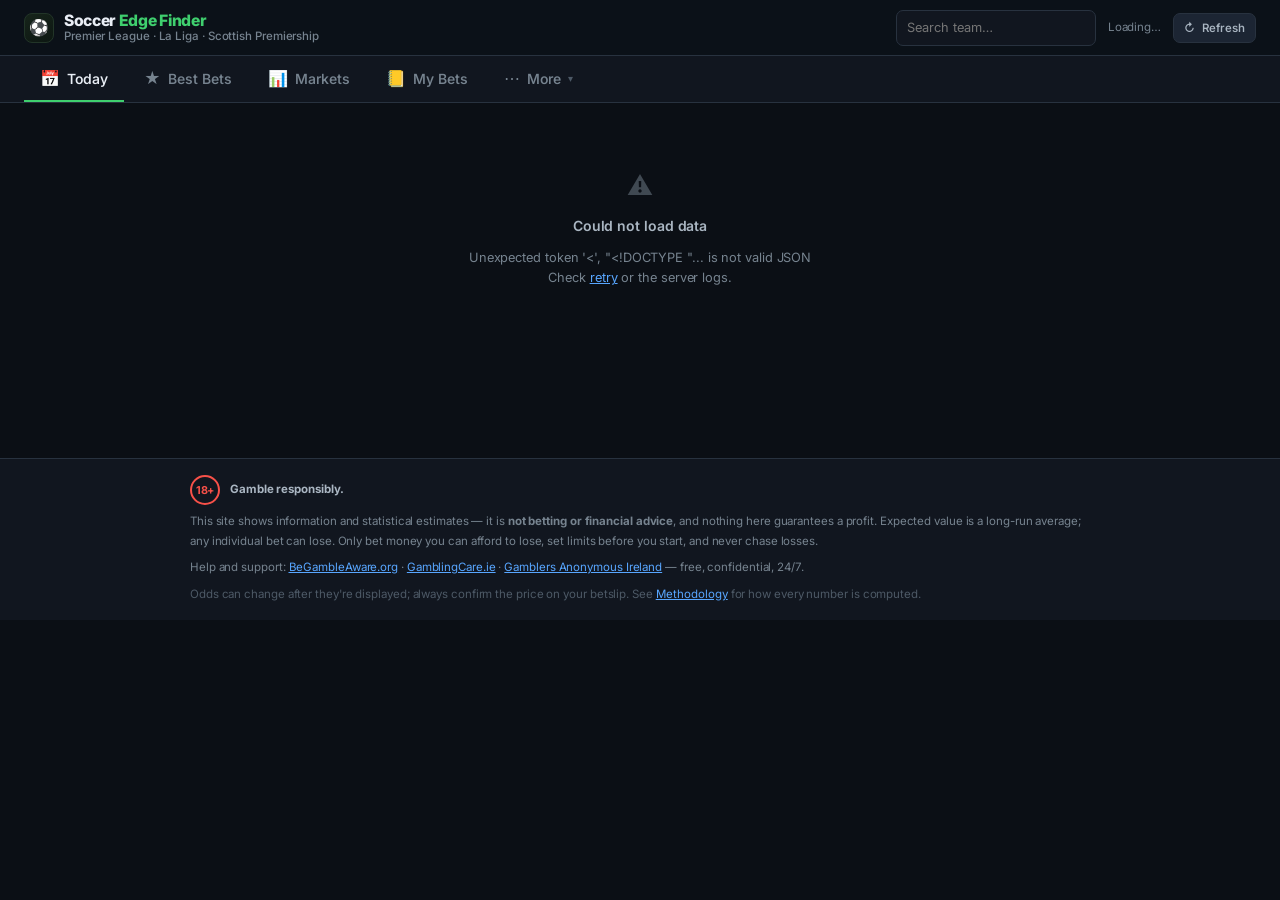
==== commit c1a7eea7: "Restyle the dashboard to match the landing page The app already shared the landing's dark palette, s" ====
--- a/static/index.html
+++ b/static/index.html
@@ -7,16 +7,22 @@
 <title>Soccer Edge Finder</title>
 <link rel="icon" href="data:image/svg+xml,%3Csvg xmlns=%27http://www.w3.org/2000/svg%27 viewBox=%270 0 32 32%27%3E%3Crect width=%2732%27 height=%2732%27 rx=%277%27 fill=%27%230b0f15%27/%3E%3Ctext x=%2716%27 y=%2723%27 font-size=%2720%27 text-anchor=%27middle%27%3E%E2%9A%BD%3C/text%3E%3C/svg%3E">
 <meta name="description" content="Soccer Edge Finder — de-vigged bookmaker prices, sharp-line cross-check and a grounded AI analyst across the Premier League, La Liga and the Scottish Premiership.">
-<link rel="stylesheet" href="/static/css/app.css?v=10">
+<link rel="preconnect" href="https://fonts.googleapis.com">
+<link rel="preconnect" href="https://fonts.gstatic.com" crossorigin>
+<link href="https://fonts.googleapis.com/css2?family=Inter:wght@400;500;600;700;800;900&display=swap" rel="stylesheet">
+<link rel="stylesheet" href="/static/css/app.css?v=22">
 </head>
 <body>
 
 <!-- ===================== HEADER ===================== -->
 <header class="app-header">
-  <div class="brand">
-    <span class="brand__name">⚽ Soccer <b>Edge Finder</b></span>
-    <span class="brand__tag">Premier League · La Liga · Scottish Premiership</span>
-  </div>
+  <a class="brand" href="/" title="Home">
+    <span class="brand__mark">⚽</span>
+    <span class="brand__text">
+      <span class="brand__name">Soccer <b>Edge Finder</b></span>
+      <span class="brand__tag">Premier League · La Liga · Scottish Premiership</span>
+    </span>
+  </a>
   <div class="header-meta">
     <div class="search-wrap">
       <input id="team-search" type="text" placeholder="Search team…" autocomplete="off"
@@ -443,15 +449,15 @@
   </div>
 </div>
 
-<script src="/static/js/helpers.js?v=21"></script>
-<script src="/static/js/data.js?v=21"></script>
-<script src="/static/js/views-today.js?v=21"></script>
-<script src="/static/js/views-best.js?v=21"></script>
-<script src="/static/js/views-markets.js?v=21"></script>
-<script src="/static/js/views-journal.js?v=21"></script>
-<script src="/static/js/views-injuries.js?v=21"></script>
-<script src="/static/js/views-admin.js?v=21"></script>
-<script src="/static/js/views-method.js?v=21"></script>
-<script src="/static/js/app.js?v=21"></script>
+<script src="/static/js/helpers.js?v=22"></script>
+<script src="/static/js/data.js?v=22"></script>
+<script src="/static/js/views-today.js?v=22"></script>
+<script src="/static/js/views-best.js?v=22"></script>
+<script src="/static/js/views-markets.js?v=22"></script>
+<script src="/static/js/views-journal.js?v=22"></script>
+<script src="/static/js/views-injuries.js?v=22"></script>
+<script src="/static/js/views-admin.js?v=22"></script>
+<script src="/static/js/views-method.js?v=22"></script>
+<script src="/static/js/app.js?v=22"></script>
 </body>
 </html>
--- a/static/css/app.css
+++ b/static/css/app.css
@@ -49,13 +49,16 @@
 html { -webkit-text-size-adjust: 100%; }
 
 body {
-  font-family: -apple-system, BlinkMacSystemFont, "Segoe UI", Roboto, "Helvetica Neue", Arial, sans-serif;
+  font-family: 'Inter', -apple-system, BlinkMacSystemFont, "Segoe UI", Roboto, "Helvetica Neue", Arial, sans-serif;
   background: var(--bg-0);
   color: var(--tx-1);
   min-height: 100vh;
   font-size: var(--fs-md);
   line-height: 1.45;
   padding-bottom: var(--bottomnav-h);
+  -webkit-font-smoothing: antialiased;
+  -moz-osx-font-smoothing: grayscale;
+  letter-spacing: -0.006em;
 }
 
 button, input, select { font-family: inherit; }
@@ -71,10 +74,16 @@
   padding: 0 var(--sp-5);
   position: sticky; top: 0; z-index: 60;
 }
-.brand { display: flex; align-items: baseline; gap: 7px; white-space: nowrap; }
-.brand__name { font-size: 1.02rem; font-weight: 750; letter-spacing: -0.01em; color: var(--tx-1); }
-.brand__name b { color: var(--green); font-weight: 750; }
-.brand__tag { font-size: var(--fs-xs); color: var(--tx-3); }
+.brand { display: flex; align-items: center; gap: 10px; white-space: nowrap; text-decoration: none; }
+.brand__mark {
+  width: 30px; height: 30px; border-radius: 8px; flex-shrink: 0;
+  display: grid; place-items: center; font-size: 16px;
+  background: linear-gradient(150deg, #16241a, #0d1712); border: 1px solid #223528;
+}
+.brand__text { display: flex; flex-direction: column; gap: 1px; line-height: 1.1; }
+.brand__name { font-size: 0.98rem; font-weight: 800; letter-spacing: -0.02em; color: var(--tx-1); }
+.brand__name b { color: var(--green); font-weight: 800; }
+.brand__tag { font-size: var(--fs-xs); color: var(--tx-3); font-weight: 500; }
 
 .header-meta { margin-left: auto; display: flex; align-items: center; gap: var(--sp-3); }
 .updated-stamp { font-size: var(--fs-xs); color: var(--tx-3); white-space: nowrap; }
@@ -178,8 +187,8 @@
 }
 .btn:hover:not(:disabled) { color: var(--tx-1); border-color: var(--tx-4); }
 .btn:disabled { opacity: .5; cursor: default; }
-.btn--primary { background: var(--green-bg); color: var(--green); border-color: var(--green-dim); }
-.btn--primary:hover:not(:disabled) { border-color: var(--green); color: var(--green); }
+.btn--primary { background: var(--green); color: #06210f; border-color: var(--green); font-weight: 650; }
+.btn--primary:hover:not(:disabled) { background: #56d982; border-color: #56d982; color: #06210f; }
 .btn--quiet { background: none; border-color: transparent; color: var(--tx-3); }
 .btn--quiet:hover:not(:disabled) { color: var(--tx-1); border-color: transparent; }
 .btn--sm { padding: 5px 10px; min-height: 30px; font-size: var(--fs-xs); }
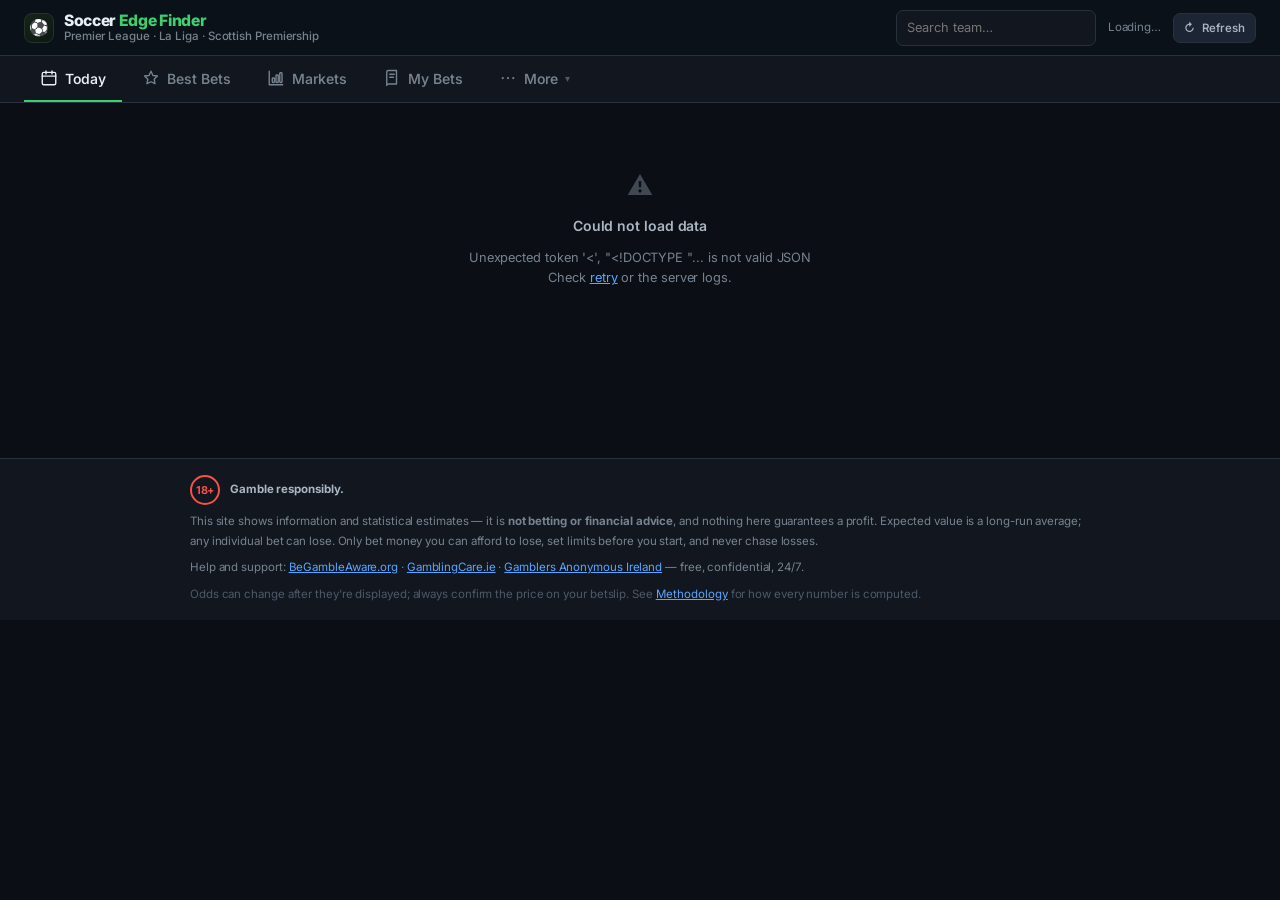
==== commit 2e2afb84: "App polish: SVG nav icons + card depth to match the landing  - the primary nav, mobile bottom bar an" ====
--- a/static/index.html
+++ b/static/index.html
@@ -10,7 +10,7 @@
 <link rel="preconnect" href="https://fonts.googleapis.com">
 <link rel="preconnect" href="https://fonts.gstatic.com" crossorigin>
 <link href="https://fonts.googleapis.com/css2?family=Inter:wght@400;500;600;700;800;900&display=swap" rel="stylesheet">
-<link rel="stylesheet" href="/static/css/app.css?v=22">
+<link rel="stylesheet" href="/static/css/app.css?v=23">
 </head>
 <body>
 
@@ -38,18 +38,18 @@
 
 <!-- ===================== PRIMARY NAV (desktop) ===================== -->
 <nav class="nav" id="primary-nav">
-  <button class="nav-btn active" data-view="today" onclick="switchView('today')"><span class="nav-ico">📅</span>Today</button>
-  <button class="nav-btn" data-view="best" onclick="switchView('best')"><span class="nav-ico">★</span>Best Bets</button>
-  <button class="nav-btn" data-view="markets" onclick="switchView('markets')"><span class="nav-ico">📊</span>Markets</button>
-  <button class="nav-btn" data-view="mybets" onclick="switchView('mybets')"><span class="nav-ico">📒</span>My Bets</button>
-  <button class="nav-btn" id="more-btn" data-view="more" onclick="toggleMoreMenu(event)"><span class="nav-ico">⋯</span>More <span class="caret">▾</span></button>
+  <button class="nav-btn active" data-view="today" onclick="switchView('today')"><span class="nav-ico"><svg viewBox="0 0 24 24"><rect x="3" y="4.5" width="18" height="16.5" rx="2"/><path d="M3 9.5h18M8 2.5v4M16 2.5v4"/></svg></span>Today</button>
+  <button class="nav-btn" data-view="best" onclick="switchView('best')"><span class="nav-ico"><svg viewBox="0 0 24 24"><path d="m12 3 2.6 5.6 6 .8-4.4 4.2 1.1 6L12 17l-5.3 2.6 1.1-6L3.4 9.4l6-.8z"/></svg></span>Best Bets</button>
+  <button class="nav-btn" data-view="markets" onclick="switchView('markets')"><span class="nav-ico"><svg viewBox="0 0 24 24"><path d="M3 3v18h18"/><rect x="7" y="12" width="3" height="6" rx="1"/><rect x="12" y="8" width="3" height="10" rx="1"/><rect x="17" y="5" width="3" height="13" rx="1"/></svg></span>Markets</button>
+  <button class="nav-btn" data-view="mybets" onclick="switchView('mybets')"><span class="nav-ico"><svg viewBox="0 0 24 24"><path d="M5 4a2 2 0 0 1 2-2h11v18H7a2 2 0 0 0-2 2z"/><path d="M9 7h6M9 11h5"/></svg></span>My Bets</button>
+  <button class="nav-btn" id="more-btn" data-view="more" onclick="toggleMoreMenu(event)"><span class="nav-ico"><svg viewBox="0 0 24 24"><circle cx="5" cy="12" r="1.5" fill="currentColor" stroke="none"/><circle cx="12" cy="12" r="1.5" fill="currentColor" stroke="none"/><circle cx="19" cy="12" r="1.5" fill="currentColor" stroke="none"/></svg></span>More <span class="caret">▾</span></button>
 </nav>
 
 <!-- More menu (shared by desktop nav + mobile bottom bar) -->
 <div class="more-menu" id="more-menu">
-  <button class="more-item" data-view="injuries" onclick="switchView('injuries')">🩹 Injuries &amp; Suspensions</button>
-  <button class="more-item" data-view="method" onclick="switchView('method')">📖 Methodology</button>
-  <button class="more-item" id="admin-nav-item" data-view="admin" onclick="switchView('admin')" style="display:none">🔒 Admin</button>
+  <button class="more-item" data-view="injuries" onclick="switchView('injuries')"><svg viewBox="0 0 24 24"><circle cx="12" cy="12" r="9"/><path d="M12 8v8M8 12h8"/></svg> Injuries &amp; Suspensions</button>
+  <button class="more-item" data-view="method" onclick="switchView('method')"><svg viewBox="0 0 24 24"><path d="M12 6C10 4.6 7 4.2 4 5v13c3-.8 6-.4 8 1 2-1.4 5-1.8 8-1V5c-3-.8-6-.4-8 1z"/><path d="M12 6v13"/></svg> Methodology</button>
+  <button class="more-item" id="admin-nav-item" data-view="admin" onclick="switchView('admin')" style="display:none"><svg viewBox="0 0 24 24"><rect x="5" y="11" width="14" height="9" rx="2"/><path d="M8 11V8a4 4 0 0 1 8 0v3"/></svg> Admin</button>
 </div>
 
 <!-- search results overlay (replaces views while searching) -->
@@ -421,11 +421,11 @@
 
 <!-- ===================== BOTTOM NAV (mobile) ===================== -->
 <nav class="bottombar" id="bottom-nav">
-  <button class="bb-btn active" data-view="today" onclick="switchView('today')"><span class="bb-ico">📅</span>Today</button>
-  <button class="bb-btn" data-view="best" onclick="switchView('best')"><span class="bb-ico">★</span>Best Bets</button>
-  <button class="bb-btn" data-view="markets" onclick="switchView('markets')"><span class="bb-ico">📊</span>Markets</button>
-  <button class="bb-btn" data-view="mybets" onclick="switchView('mybets')"><span class="bb-ico">📒</span>My Bets</button>
-  <button class="bb-btn" data-view="more" onclick="toggleMoreMenu(event, true)"><span class="bb-ico">⋯</span>More</button>
+  <button class="bb-btn active" data-view="today" onclick="switchView('today')"><span class="bb-ico"><svg viewBox="0 0 24 24"><rect x="3" y="4.5" width="18" height="16.5" rx="2"/><path d="M3 9.5h18M8 2.5v4M16 2.5v4"/></svg></span>Today</button>
+  <button class="bb-btn" data-view="best" onclick="switchView('best')"><span class="bb-ico"><svg viewBox="0 0 24 24"><path d="m12 3 2.6 5.6 6 .8-4.4 4.2 1.1 6L12 17l-5.3 2.6 1.1-6L3.4 9.4l6-.8z"/></svg></span>Best Bets</button>
+  <button class="bb-btn" data-view="markets" onclick="switchView('markets')"><span class="bb-ico"><svg viewBox="0 0 24 24"><path d="M3 3v18h18"/><rect x="7" y="12" width="3" height="6" rx="1"/><rect x="12" y="8" width="3" height="10" rx="1"/><rect x="17" y="5" width="3" height="13" rx="1"/></svg></span>Markets</button>
+  <button class="bb-btn" data-view="mybets" onclick="switchView('mybets')"><span class="bb-ico"><svg viewBox="0 0 24 24"><path d="M5 4a2 2 0 0 1 2-2h11v18H7a2 2 0 0 0-2 2z"/><path d="M9 7h6M9 11h5"/></svg></span>My Bets</button>
+  <button class="bb-btn" data-view="more" onclick="toggleMoreMenu(event, true)"><span class="bb-ico"><svg viewBox="0 0 24 24"><circle cx="5" cy="12" r="1.5" fill="currentColor" stroke="none"/><circle cx="12" cy="12" r="1.5" fill="currentColor" stroke="none"/><circle cx="19" cy="12" r="1.5" fill="currentColor" stroke="none"/></svg></span>More</button>
 </nav>
 
 <!-- ===================== BET LOG MODAL ===================== -->
@@ -449,15 +449,15 @@
   </div>
 </div>
 
-<script src="/static/js/helpers.js?v=22"></script>
-<script src="/static/js/data.js?v=22"></script>
-<script src="/static/js/views-today.js?v=22"></script>
-<script src="/static/js/views-best.js?v=22"></script>
-<script src="/static/js/views-markets.js?v=22"></script>
-<script src="/static/js/views-journal.js?v=22"></script>
-<script src="/static/js/views-injuries.js?v=22"></script>
-<script src="/static/js/views-admin.js?v=22"></script>
-<script src="/static/js/views-method.js?v=22"></script>
-<script src="/static/js/app.js?v=22"></script>
+<script src="/static/js/helpers.js?v=23"></script>
+<script src="/static/js/data.js?v=23"></script>
+<script src="/static/js/views-today.js?v=23"></script>
+<script src="/static/js/views-best.js?v=23"></script>
+<script src="/static/js/views-markets.js?v=23"></script>
+<script src="/static/js/views-journal.js?v=23"></script>
+<script src="/static/js/views-injuries.js?v=23"></script>
+<script src="/static/js/views-admin.js?v=23"></script>
+<script src="/static/js/views-method.js?v=23"></script>
+<script src="/static/js/app.js?v=23"></script>
 </body>
 </html>
--- a/static/css/app.css
+++ b/static/css/app.css
@@ -118,7 +118,9 @@
 }
 .nav-btn:hover { color: var(--tx-2); }
 .nav-btn.active { color: var(--tx-1); border-bottom-color: var(--green); }
-.nav-btn .nav-ico { font-size: 1rem; line-height: 1; }
+.nav-btn .nav-ico { font-size: 1rem; line-height: 1; display: inline-flex; }
+.nav-ico svg, .bb-ico svg, .more-item svg { width: 18px; height: 18px; stroke: currentColor; fill: none; stroke-width: 1.85; stroke-linecap: round; stroke-linejoin: round; vertical-align: -3px; }
+.more-item svg { width: 17px; height: 17px; margin-right: 2px; }
 .nav-btn .caret { font-size: 0.6rem; color: var(--tx-4); }
 
 /* "More" dropdown — body-level fixed element so it works from the desktop
@@ -211,8 +213,10 @@
 
 /* ---------- cards ---------- */
 .card {
-  background: var(--bg-1); border: 1px solid var(--line-2);
+  background: linear-gradient(180deg, var(--bg-1), #0e131c);
+  border: 1px solid var(--line-2);
   border-radius: var(--radius); overflow: hidden;
+  box-shadow: 0 1px 2px rgba(0,0,0,.28), 0 14px 32px -22px rgba(0,0,0,.7);
 }
 .card__head {
   background: var(--bg-2); padding: var(--sp-3) var(--sp-4);
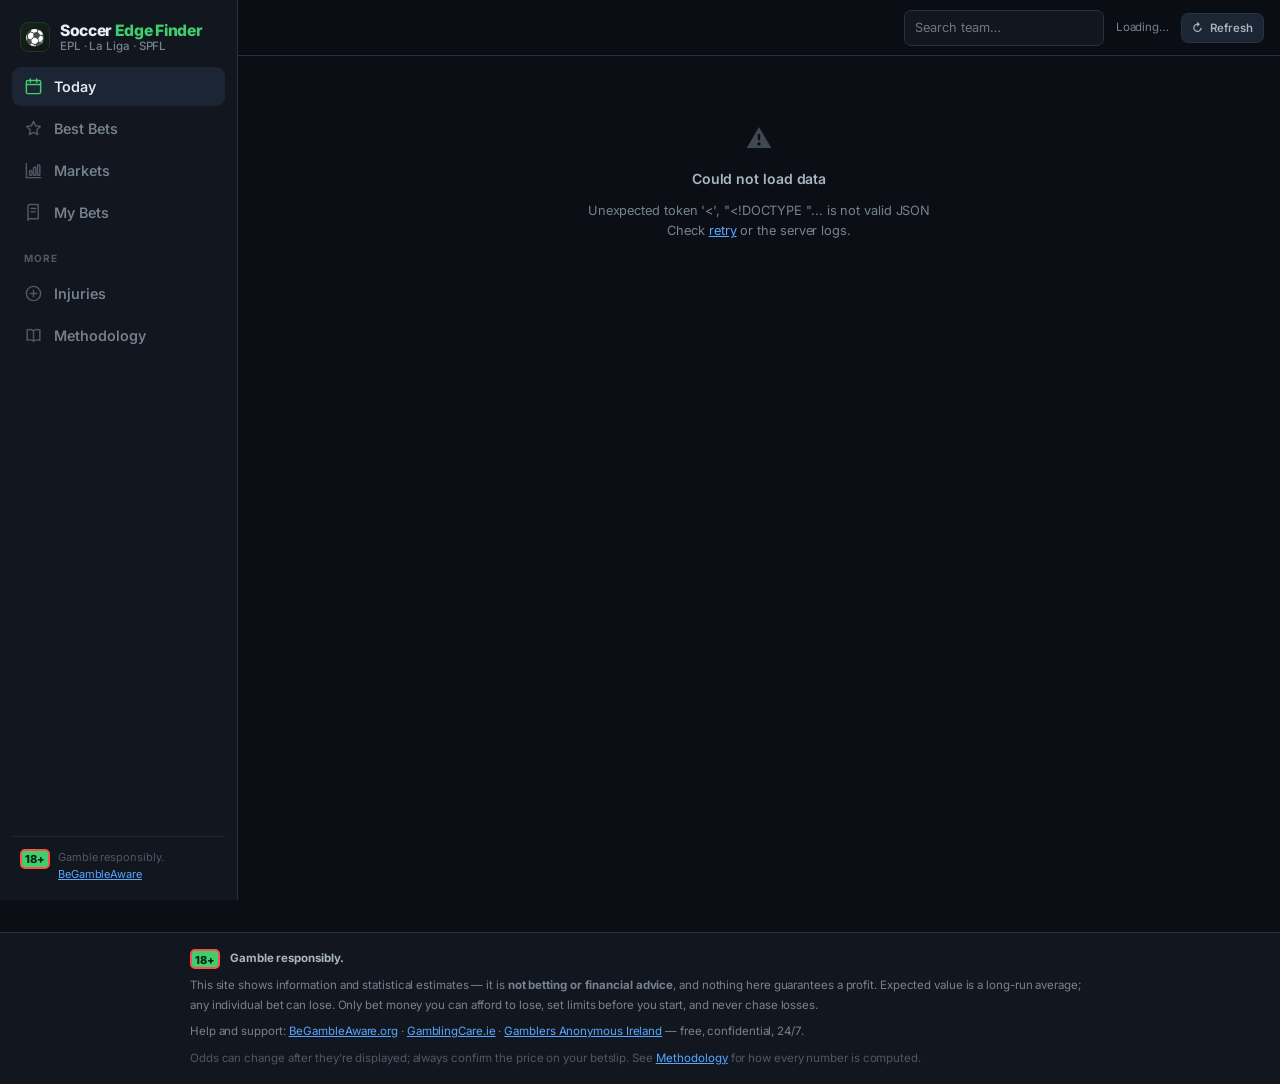
==== commit 19af77a5: "Redesign the dashboard shell: professional sidebar layout The dashboard read as amateur on desktop: " ====
--- a/static/index.html
+++ b/static/index.html
@@ -10,51 +10,58 @@
 <link rel="preconnect" href="https://fonts.googleapis.com">
 <link rel="preconnect" href="https://fonts.gstatic.com" crossorigin>
 <link href="https://fonts.googleapis.com/css2?family=Inter:wght@400;500;600;700;800;900&display=swap" rel="stylesheet">
-<link rel="stylesheet" href="/static/css/app.css?v=23">
+<link rel="stylesheet" href="/static/css/app.css?v=25">
 </head>
 <body>
 
-<!-- ===================== HEADER ===================== -->
-<header class="app-header">
+<!-- ===================== APP SHELL ===================== -->
+<div class="shell">
+
+<aside class="sidebar" id="sidebar">
   <a class="brand" href="/" title="Home">
     <span class="brand__mark">⚽</span>
     <span class="brand__text">
       <span class="brand__name">Soccer <b>Edge Finder</b></span>
-      <span class="brand__tag">Premier League · La Liga · Scottish Premiership</span>
+      <span class="brand__tag">EPL · La Liga · SPFL</span>
     </span>
   </a>
-  <div class="header-meta">
-    <div class="search-wrap">
-      <input id="team-search" type="text" placeholder="Search team…" autocomplete="off"
-        oninput="onTeamSearch(this.value)">
-      <button id="team-search-clear" class="btn btn--quiet btn--sm" onclick="clearTeamSearch()" style="display:none">✕</button>
-    </div>
-    <span id="fetch-time" class="updated-stamp">Loading…</span>
-    <button id="refresh-btn" class="btn btn--sm" onclick="loadData(true)" title="Re-fetch latest odds (server enforces a cooldown to protect the API quota)">
-      ↻ <span class="btn-label">Refresh</span>
-    </button>
+  <nav class="side-nav" id="primary-nav">
+    <button class="nav-btn active" data-view="today" onclick="switchView('today')"><span class="nav-ico"><svg viewBox="0 0 24 24"><rect x="3" y="4.5" width="18" height="16.5" rx="2"/><path d="M3 9.5h18M8 2.5v4M16 2.5v4"/></svg></span>Today</button>
+    <button class="nav-btn" data-view="best" onclick="switchView('best')"><span class="nav-ico"><svg viewBox="0 0 24 24"><path d="m12 3 2.6 5.6 6 .8-4.4 4.2 1.1 6L12 17l-5.3 2.6 1.1-6L3.4 9.4l6-.8z"/></svg></span>Best Bets</button>
+    <button class="nav-btn" data-view="markets" onclick="switchView('markets')"><span class="nav-ico"><svg viewBox="0 0 24 24"><path d="M3 3v18h18"/><rect x="7" y="12" width="3" height="6" rx="1"/><rect x="12" y="8" width="3" height="10" rx="1"/><rect x="17" y="5" width="3" height="13" rx="1"/></svg></span>Markets</button>
+    <button class="nav-btn" data-view="mybets" onclick="switchView('mybets')"><span class="nav-ico"><svg viewBox="0 0 24 24"><path d="M5 4a2 2 0 0 1 2-2h11v18H7a2 2 0 0 0-2 2z"/><path d="M9 7h6M9 11h5"/></svg></span>My Bets</button>
+    <div class="side-sep"><span>More</span></div>
+    <button class="nav-btn" data-view="injuries" onclick="switchView('injuries')"><span class="nav-ico"><svg viewBox="0 0 24 24"><circle cx="12" cy="12" r="9"/><path d="M12 8v8M8 12h8"/></svg></span>Injuries</button>
+    <button class="nav-btn" data-view="method" onclick="switchView('method')"><span class="nav-ico"><svg viewBox="0 0 24 24"><path d="M12 6C10 4.6 7 4.2 4 5v13c3-.8 6-.4 8 1 2-1.4 5-1.8 8-1V5c-3-.8-6-.4-8 1z"/><path d="M12 6v13"/></svg></span>Methodology</button>
+    <button class="nav-btn js-admin" id="admin-nav-item" data-view="admin" onclick="switchView('admin')" style="display:none"><span class="nav-ico"><svg viewBox="0 0 24 24"><rect x="5" y="11" width="14" height="9" rx="2"/><path d="M8 11V8a4 4 0 0 1 8 0v3"/></svg></span>Admin</button>
+  </nav>
+  <div class="side-foot">
+    <span class="age-badge">18+</span>
+    <span>Gamble responsibly. <a href="https://www.begambleaware.org" target="_blank" rel="noopener">BeGambleAware</a></span>
   </div>
-</header>
-
-<!-- ===================== PRIMARY NAV (desktop) ===================== -->
-<nav class="nav" id="primary-nav">
-  <button class="nav-btn active" data-view="today" onclick="switchView('today')"><span class="nav-ico"><svg viewBox="0 0 24 24"><rect x="3" y="4.5" width="18" height="16.5" rx="2"/><path d="M3 9.5h18M8 2.5v4M16 2.5v4"/></svg></span>Today</button>
-  <button class="nav-btn" data-view="best" onclick="switchView('best')"><span class="nav-ico"><svg viewBox="0 0 24 24"><path d="m12 3 2.6 5.6 6 .8-4.4 4.2 1.1 6L12 17l-5.3 2.6 1.1-6L3.4 9.4l6-.8z"/></svg></span>Best Bets</button>
-  <button class="nav-btn" data-view="markets" onclick="switchView('markets')"><span class="nav-ico"><svg viewBox="0 0 24 24"><path d="M3 3v18h18"/><rect x="7" y="12" width="3" height="6" rx="1"/><rect x="12" y="8" width="3" height="10" rx="1"/><rect x="17" y="5" width="3" height="13" rx="1"/></svg></span>Markets</button>
-  <button class="nav-btn" data-view="mybets" onclick="switchView('mybets')"><span class="nav-ico"><svg viewBox="0 0 24 24"><path d="M5 4a2 2 0 0 1 2-2h11v18H7a2 2 0 0 0-2 2z"/><path d="M9 7h6M9 11h5"/></svg></span>My Bets</button>
-  <button class="nav-btn" id="more-btn" data-view="more" onclick="toggleMoreMenu(event)"><span class="nav-ico"><svg viewBox="0 0 24 24"><circle cx="5" cy="12" r="1.5" fill="currentColor" stroke="none"/><circle cx="12" cy="12" r="1.5" fill="currentColor" stroke="none"/><circle cx="19" cy="12" r="1.5" fill="currentColor" stroke="none"/></svg></span>More <span class="caret">▾</span></button>
-</nav>
-
-<!-- More menu (shared by desktop nav + mobile bottom bar) -->
-<div class="more-menu" id="more-menu">
-  <button class="more-item" data-view="injuries" onclick="switchView('injuries')"><svg viewBox="0 0 24 24"><circle cx="12" cy="12" r="9"/><path d="M12 8v8M8 12h8"/></svg> Injuries &amp; Suspensions</button>
-  <button class="more-item" data-view="method" onclick="switchView('method')"><svg viewBox="0 0 24 24"><path d="M12 6C10 4.6 7 4.2 4 5v13c3-.8 6-.4 8 1 2-1.4 5-1.8 8-1V5c-3-.8-6-.4-8 1z"/><path d="M12 6v13"/></svg> Methodology</button>
-  <button class="more-item" id="admin-nav-item" data-view="admin" onclick="switchView('admin')" style="display:none"><svg viewBox="0 0 24 24"><rect x="5" y="11" width="14" height="9" rx="2"/><path d="M8 11V8a4 4 0 0 1 8 0v3"/></svg> Admin</button>
-</div>
-
-<!-- search results overlay (replaces views while searching) -->
-<div id="team-search-summary" class="legend" style="display:none"></div>
-<div id="team-search-results" class="search-results"></div>
+</aside>
+
+<div class="content">
+  <header class="topbar">
+    <a class="brand brand--mobile" href="/" title="Home">
+      <span class="brand__mark">⚽</span>
+      <span class="brand__name">Soccer <b>Edge Finder</b></span>
+    </a>
+    <div class="topbar-actions">
+      <div class="search-wrap">
+        <input id="team-search" type="text" placeholder="Search team…" autocomplete="off"
+          oninput="onTeamSearch(this.value)">
+        <button id="team-search-clear" class="btn btn--quiet btn--sm" onclick="clearTeamSearch()" style="display:none">✕</button>
+      </div>
+      <span id="fetch-time" class="updated-stamp">Loading…</span>
+      <button id="refresh-btn" class="btn btn--sm" onclick="loadData(true)" title="Re-fetch latest odds (server enforces a cooldown to protect the API quota)">
+        ↻ <span class="btn-label">Refresh</span>
+      </button>
+    </div>
+  </header>
+
+  <div id="team-search-summary" class="legend" style="display:none"></div>
+  <div id="team-search-results" class="search-results"></div>
 
 <main id="views">
 
@@ -373,6 +380,8 @@
   </section>
 
 </main>
+</div><!-- .content -->
+</div><!-- .shell -->
 
 <!-- ===================== ACCA TRAY (Best Bets multi-select) ===================== -->
 <div id="acca-tray" class="tray">
@@ -418,6 +427,13 @@
     </div>
   </div>
 </footer>
+
+<!-- Mobile More menu (bottom-bar) -->
+<div class="more-menu" id="more-menu">
+  <button class="more-item" data-view="injuries" onclick="switchView('injuries')"><svg viewBox="0 0 24 24"><circle cx="12" cy="12" r="9"/><path d="M12 8v8M8 12h8"/></svg> Injuries &amp; Suspensions</button>
+  <button class="more-item" data-view="method" onclick="switchView('method')"><svg viewBox="0 0 24 24"><path d="M12 6C10 4.6 7 4.2 4 5v13c3-.8 6-.4 8 1 2-1.4 5-1.8 8-1V5c-3-.8-6-.4-8 1z"/><path d="M12 6v13"/></svg> Methodology</button>
+  <button class="more-item js-admin" data-view="admin" onclick="switchView('admin')" style="display:none"><svg viewBox="0 0 24 24"><rect x="5" y="11" width="14" height="9" rx="2"/><path d="M8 11V8a4 4 0 0 1 8 0v3"/></svg> Admin</button>
+</div>
 
 <!-- ===================== BOTTOM NAV (mobile) ===================== -->
 <nav class="bottombar" id="bottom-nav">
@@ -449,15 +465,15 @@
   </div>
 </div>
 
-<script src="/static/js/helpers.js?v=23"></script>
-<script src="/static/js/data.js?v=23"></script>
-<script src="/static/js/views-today.js?v=23"></script>
-<script src="/static/js/views-best.js?v=23"></script>
-<script src="/static/js/views-markets.js?v=23"></script>
-<script src="/static/js/views-journal.js?v=23"></script>
-<script src="/static/js/views-injuries.js?v=23"></script>
-<script src="/static/js/views-admin.js?v=23"></script>
-<script src="/static/js/views-method.js?v=23"></script>
-<script src="/static/js/app.js?v=23"></script>
+<script src="/static/js/helpers.js?v=25"></script>
+<script src="/static/js/data.js?v=25"></script>
+<script src="/static/js/views-today.js?v=25"></script>
+<script src="/static/js/views-best.js?v=25"></script>
+<script src="/static/js/views-markets.js?v=25"></script>
+<script src="/static/js/views-journal.js?v=25"></script>
+<script src="/static/js/views-injuries.js?v=25"></script>
+<script src="/static/js/views-admin.js?v=25"></script>
+<script src="/static/js/views-method.js?v=25"></script>
+<script src="/static/js/app.js?v=25"></script>
 </body>
 </html>
--- a/static/css/app.css
+++ b/static/css/app.css
@@ -601,3 +601,93 @@
 
   .app-footer { padding-bottom: calc(var(--sp-4) + var(--bottomnav-h)); }
 }
+
+/* ---------- edge value bar (Value Singles) ---------- */
+.edge-viz { margin: 12px 0 4px; display: grid; gap: 5px; }
+.edge-viz__row { display: flex; align-items: center; gap: 10px; }
+.edge-viz__k { width: 66px; flex-shrink: 0; font-size: var(--fs-xs); color: var(--tx-3); }
+.edge-viz__bar { flex: 1; height: 8px; background: var(--bg-3); border-radius: 999px; overflow: hidden; }
+.edge-viz__fill { display: block; height: 100%; border-radius: 999px; }
+.edge-viz__fill.fair  { background: linear-gradient(90deg, var(--green-dim), var(--green)); }
+.edge-viz__fill.price { background: var(--tx-4); }
+.edge-viz__v { width: 46px; flex-shrink: 0; text-align: right; font-size: var(--fs-xs); font-weight: 600; color: var(--tx-2); font-variant-numeric: tabular-nums; }
+.edge-viz__cap { font-size: var(--fs-xs); color: var(--tx-4); padding-left: 76px; }
+
+/* ============================================================
+   APP SHELL — sidebar (desktop) / bottom bar (mobile).
+   Appended last so it is authoritative over the mobile-first
+   header/nav rules above. Breakpoint: 900px.
+   ============================================================ */
+:root { --sidebar-w: 238px; }
+
+.shell { display: flex; align-items: stretch; min-height: 100vh; }
+.content { flex: 1; min-width: 0; display: flex; flex-direction: column; }
+
+/* sidebar hidden by default (mobile-first) */
+.sidebar { display: none; }
+.side-nav { display: flex; flex-direction: column; gap: 3px; flex: 1 1 auto; }
+.side-sep { display: flex; align-items: center; padding: 16px 12px 6px; }
+.side-sep span { font-size: 10px; font-weight: 700; letter-spacing: .11em; text-transform: uppercase; color: var(--tx-4); }
+.side-foot { display: none; }
+.age-badge { display: inline-grid; place-items: center; min-width: 26px; height: 20px; padding: 0 6px; border-radius: 5px; font-weight: 800; font-size: 11px; color: #06210f; background: var(--green); }
+
+/* nav buttons become vertical rows */
+.nav-btn {
+  display: flex; align-items: center; gap: 11px; width: 100%;
+  text-align: left; background: none; border: none; border-bottom: none; cursor: pointer;
+  color: var(--tx-3); font-size: .9rem; font-weight: 550;
+  padding: 10px 12px; border-radius: 9px; min-height: 0; transition: background .12s, color .12s;
+}
+.nav-btn:hover { color: var(--tx-1); background: var(--bg-2); border-bottom: none; }
+.nav-btn.active { color: var(--tx-1); background: var(--bg-3); border-bottom: none; }
+.nav-btn .nav-ico { display: inline-flex; color: var(--tx-4); }
+.nav-btn.active .nav-ico { color: var(--green); }
+.nav-btn .nav-ico svg { width: 19px; height: 19px; }
+
+/* topbar (content header) */
+.topbar {
+  position: sticky; top: 0; z-index: 55; height: 56px;
+  display: flex; align-items: center; gap: 14px; padding: 0 var(--sp-4);
+  background: rgba(11,15,21,.9); backdrop-filter: blur(10px);
+  border-bottom: 1px solid var(--line-2);
+}
+.topbar-actions { margin-left: auto; display: flex; align-items: center; gap: var(--sp-3); }
+.brand--mobile { display: flex; align-items: center; gap: 9px; }
+
+/* content column — comfortable reading width, centered so it never crams left */
+.view.active { width: 100%; max-width: 960px; margin: 0 auto; }
+
+/* mobile bottom bar visible by default */
+:root { --bottomnav-h: 62px; }
+body { padding-bottom: 0; }
+#views { padding-bottom: calc(var(--bottomnav-h) + 12px); }
+.bottombar {
+  display: flex; position: fixed; left: 0; right: 0; bottom: 0; z-index: 60;
+  background: var(--bg-1); border-top: 1px solid var(--line-2); height: var(--bottomnav-h);
+}
+.bottombar .bb-btn {
+  flex: 1; display: flex; flex-direction: column; align-items: center; justify-content: center; gap: 3px;
+  background: none; border: none; cursor: pointer; color: var(--tx-3); font-size: 10px; font-weight: 550;
+}
+.bottombar .bb-btn.active { color: var(--green); }
+.bottombar .bb-btn .bb-ico { display: inline-flex; }
+.bottombar .bb-btn .bb-ico svg { width: 20px; height: 20px; }
+
+/* ---- desktop ---- */
+@media (min-width: 900px) {
+  :root { --bottomnav-h: 0px; }
+  .sidebar {
+    display: flex; flex-direction: column; width: var(--sidebar-w); flex-shrink: 0;
+    position: sticky; top: 0; align-self: flex-start; height: 100vh;
+    background: var(--bg-1); border-right: 1px solid var(--line-2); padding: 16px 12px;
+  }
+  .sidebar .brand { padding: 6px 8px 14px; }
+  .side-foot {
+    display: flex; gap: 8px; align-items: flex-start; font-size: 11px; color: var(--tx-4);
+    line-height: 1.5; padding: 12px 8px 2px; border-top: 1px solid var(--line-1);
+  }
+  .side-foot a { color: var(--blue); }
+  .brand--mobile { display: none; }
+  .bottombar { display: none; }
+  #views { padding-bottom: 28px; }
+}
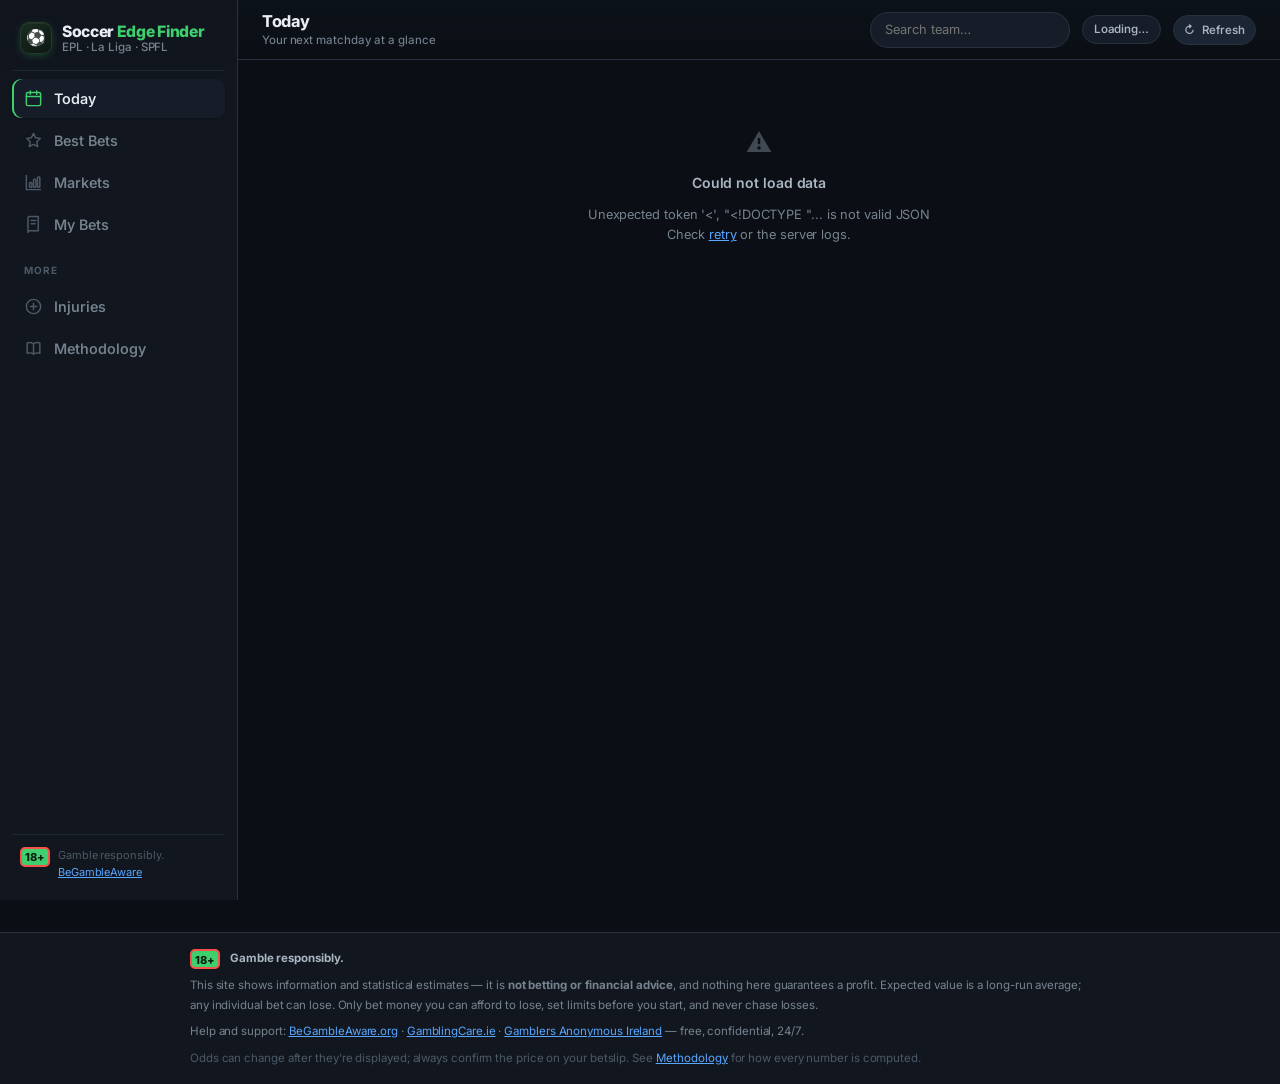
==== commit 0d20dbc4: "Dashboard shell: per-view page identity, status pill, refined depth Give each view a titled top bar " ====
--- a/static/index.html
+++ b/static/index.html
@@ -10,7 +10,7 @@
 <link rel="preconnect" href="https://fonts.googleapis.com">
 <link rel="preconnect" href="https://fonts.gstatic.com" crossorigin>
 <link href="https://fonts.googleapis.com/css2?family=Inter:wght@400;500;600;700;800;900&display=swap" rel="stylesheet">
-<link rel="stylesheet" href="/static/css/app.css?v=25">
+<link rel="stylesheet" href="/static/css/app.css?v=26">
 </head>
 <body>
 
@@ -47,6 +47,10 @@
       <span class="brand__mark">⚽</span>
       <span class="brand__name">Soccer <b>Edge Finder</b></span>
     </a>
+    <div class="topbar-title" id="topbar-title">
+      <span class="topbar-title__name" id="topbar-title-name">Today</span>
+      <span class="topbar-title__sub" id="topbar-title-sub">Your next matchday at a glance</span>
+    </div>
     <div class="topbar-actions">
       <div class="search-wrap">
         <input id="team-search" type="text" placeholder="Search team…" autocomplete="off"
@@ -474,6 +478,6 @@
 <script src="/static/js/views-injuries.js?v=25"></script>
 <script src="/static/js/views-admin.js?v=25"></script>
 <script src="/static/js/views-method.js?v=25"></script>
-<script src="/static/js/app.js?v=25"></script>
+<script src="/static/js/app.js?v=26"></script>
 </body>
 </html>
--- a/static/css/app.css
+++ b/static/css/app.css
@@ -691,3 +691,77 @@
   .bottombar { display: none; }
   #views { padding-bottom: 28px; }
 }
+
+/* ============================================================
+   SHELL POLISH — page identity, status pill, refined depth.
+   Appended last: authoritative over the base shell rules.
+   Purely presentational; no layout/logic dependencies.
+   ============================================================ */
+
+/* --- top bar: a little more presence, a real page header --- */
+.topbar {
+  height: 60px;
+  padding: 0 var(--sp-5);
+  background: linear-gradient(180deg, rgba(13,18,26,.94), rgba(11,15,21,.86));
+}
+
+/* per-view page identity (desktop only; mobile keeps the brand) */
+.topbar-title { display: none; flex-direction: column; gap: 1px; line-height: 1.22; min-width: 0; }
+.topbar-title__name { font-size: 1.02rem; font-weight: 750; letter-spacing: -0.02em; color: var(--tx-1); }
+.topbar-title__sub { font-size: var(--fs-xs); color: var(--tx-3); font-weight: 450; white-space: nowrap; overflow: hidden; text-overflow: ellipsis; }
+@media (min-width: 900px) { .topbar-title { display: flex; } }
+
+/* odds-age: promote to a status pill so freshness reads at a glance */
+.updated-stamp {
+  display: inline-flex; align-items: center; gap: 7px;
+  padding: 5px 11px; border-radius: 999px;
+  background: var(--bg-2); border: 1px solid var(--line-2);
+  color: var(--tx-2); font-weight: 550; font-variant-numeric: tabular-nums;
+}
+.updated-stamp .live-dot {
+  width: 7px; height: 7px; margin-right: 0;
+  box-shadow: 0 0 0 3px color-mix(in srgb, var(--green) 22%, transparent);
+}
+.stamp--fresh { border-color: #1d5733; }
+.stamp--fresh .live-dot { box-shadow: 0 0 0 3px color-mix(in srgb, var(--green) 22%, transparent); }
+.stamp--aging { border-color: #5d4715; }
+.stamp--aging .live-dot { box-shadow: 0 0 0 3px color-mix(in srgb, var(--amber) 22%, transparent); }
+.stamp--stale { border-color: #6e2a26; }
+.stamp--stale .live-dot { box-shadow: 0 0 0 3px color-mix(in srgb, var(--red) 22%, transparent); }
+
+/* search field: quieter until focused, matches the pill language */
+#team-search {
+  background: var(--bg-2); border-radius: 999px; padding-left: 14px;
+  transition: border-color .12s, background .12s, width .18s ease;
+}
+#team-search:focus { background: var(--bg-1); }
+
+/* refresh button in the top bar: cleaner, aligned to the pill row */
+.topbar-actions .btn--sm { border-radius: 999px; }
+
+/* --- sidebar: subtle premium lift --- */
+@media (min-width: 900px) {
+  .sidebar {
+    background: linear-gradient(180deg, #10151d 0%, var(--bg-1) 120px);
+    padding: 18px 12px;
+  }
+  .sidebar .brand { padding: 4px 8px 16px; margin-bottom: 8px; border-bottom: 1px solid var(--line-1); }
+}
+.brand__mark {
+  width: 32px; height: 32px; border-radius: 9px;
+  background: linear-gradient(150deg, #1a2d20, #0d1712);
+  border: 1px solid #263a2c;
+  box-shadow: 0 2px 8px -2px rgba(63,207,110,.35), inset 0 1px 0 rgba(255,255,255,.05);
+}
+/* active nav row: a quiet accent bar reads more "app" than a flat fill */
+.nav-btn.active {
+  background: var(--bg-2);
+  box-shadow: inset 2px 0 0 var(--green), 0 1px 2px rgba(0,0,0,.2);
+}
+
+/* --- cards: crisper edge + a touch more depth --- */
+.card {
+  border-color: var(--line-2);
+  box-shadow: 0 1px 1px rgba(0,0,0,.3), 0 18px 40px -28px rgba(0,0,0,.8), inset 0 1px 0 rgba(255,255,255,.02);
+}
+.section-title { letter-spacing: -0.015em; }
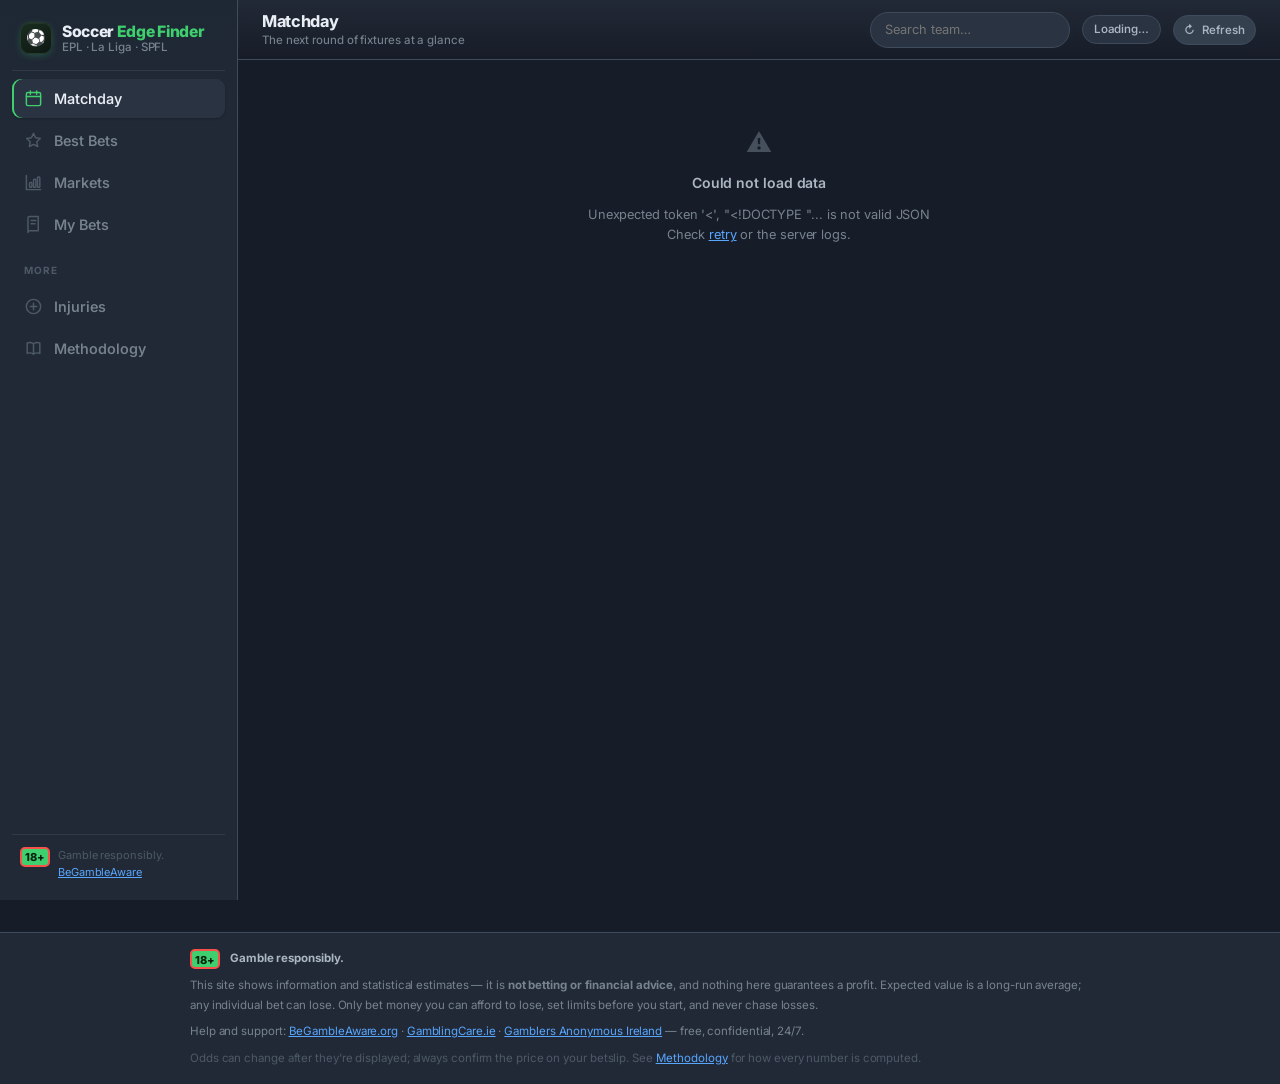
==== commit 9e670fbd: "Matchday view + lighter theme: show the next round, lift the palette - Today becomes Matchday: show " ====
--- a/static/index.html
+++ b/static/index.html
@@ -3,14 +3,14 @@
 <head>
 <meta charset="UTF-8">
 <meta name="viewport" content="width=device-width, initial-scale=1.0, viewport-fit=cover">
-<meta name="theme-color" content="#0b0f15">
+<meta name="theme-color" content="#0f141c">
 <title>Soccer Edge Finder</title>
 <link rel="icon" href="data:image/svg+xml,%3Csvg xmlns=%27http://www.w3.org/2000/svg%27 viewBox=%270 0 32 32%27%3E%3Crect width=%2732%27 height=%2732%27 rx=%277%27 fill=%27%230b0f15%27/%3E%3Ctext x=%2716%27 y=%2723%27 font-size=%2720%27 text-anchor=%27middle%27%3E%E2%9A%BD%3C/text%3E%3C/svg%3E">
 <meta name="description" content="Soccer Edge Finder — de-vigged bookmaker prices, sharp-line cross-check and a grounded AI analyst across the Premier League, La Liga and the Scottish Premiership.">
 <link rel="preconnect" href="https://fonts.googleapis.com">
 <link rel="preconnect" href="https://fonts.gstatic.com" crossorigin>
 <link href="https://fonts.googleapis.com/css2?family=Inter:wght@400;500;600;700;800;900&display=swap" rel="stylesheet">
-<link rel="stylesheet" href="/static/css/app.css?v=26">
+<link rel="stylesheet" href="/static/css/app.css?v=29">
 </head>
 <body>
 
@@ -26,7 +26,7 @@
     </span>
   </a>
   <nav class="side-nav" id="primary-nav">
-    <button class="nav-btn active" data-view="today" onclick="switchView('today')"><span class="nav-ico"><svg viewBox="0 0 24 24"><rect x="3" y="4.5" width="18" height="16.5" rx="2"/><path d="M3 9.5h18M8 2.5v4M16 2.5v4"/></svg></span>Today</button>
+    <button class="nav-btn active" data-view="today" onclick="switchView('today')"><span class="nav-ico"><svg viewBox="0 0 24 24"><rect x="3" y="4.5" width="18" height="16.5" rx="2"/><path d="M3 9.5h18M8 2.5v4M16 2.5v4"/></svg></span>Matchday</button>
     <button class="nav-btn" data-view="best" onclick="switchView('best')"><span class="nav-ico"><svg viewBox="0 0 24 24"><path d="m12 3 2.6 5.6 6 .8-4.4 4.2 1.1 6L12 17l-5.3 2.6 1.1-6L3.4 9.4l6-.8z"/></svg></span>Best Bets</button>
     <button class="nav-btn" data-view="markets" onclick="switchView('markets')"><span class="nav-ico"><svg viewBox="0 0 24 24"><path d="M3 3v18h18"/><rect x="7" y="12" width="3" height="6" rx="1"/><rect x="12" y="8" width="3" height="10" rx="1"/><rect x="17" y="5" width="3" height="13" rx="1"/></svg></span>Markets</button>
     <button class="nav-btn" data-view="mybets" onclick="switchView('mybets')"><span class="nav-ico"><svg viewBox="0 0 24 24"><path d="M5 4a2 2 0 0 1 2-2h11v18H7a2 2 0 0 0-2 2z"/><path d="M9 7h6M9 11h5"/></svg></span>My Bets</button>
@@ -48,8 +48,8 @@
       <span class="brand__name">Soccer <b>Edge Finder</b></span>
     </a>
     <div class="topbar-title" id="topbar-title">
-      <span class="topbar-title__name" id="topbar-title-name">Today</span>
-      <span class="topbar-title__sub" id="topbar-title-sub">Your next matchday at a glance</span>
+      <span class="topbar-title__name" id="topbar-title-name">Matchday</span>
+      <span class="topbar-title__sub" id="topbar-title-sub">The next round of fixtures at a glance</span>
     </div>
     <div class="topbar-actions">
       <div class="search-wrap">
@@ -441,7 +441,7 @@
 
 <!-- ===================== BOTTOM NAV (mobile) ===================== -->
 <nav class="bottombar" id="bottom-nav">
-  <button class="bb-btn active" data-view="today" onclick="switchView('today')"><span class="bb-ico"><svg viewBox="0 0 24 24"><rect x="3" y="4.5" width="18" height="16.5" rx="2"/><path d="M3 9.5h18M8 2.5v4M16 2.5v4"/></svg></span>Today</button>
+  <button class="bb-btn active" data-view="today" onclick="switchView('today')"><span class="bb-ico"><svg viewBox="0 0 24 24"><rect x="3" y="4.5" width="18" height="16.5" rx="2"/><path d="M3 9.5h18M8 2.5v4M16 2.5v4"/></svg></span>Matchday</button>
   <button class="bb-btn" data-view="best" onclick="switchView('best')"><span class="bb-ico"><svg viewBox="0 0 24 24"><path d="m12 3 2.6 5.6 6 .8-4.4 4.2 1.1 6L12 17l-5.3 2.6 1.1-6L3.4 9.4l6-.8z"/></svg></span>Best Bets</button>
   <button class="bb-btn" data-view="markets" onclick="switchView('markets')"><span class="bb-ico"><svg viewBox="0 0 24 24"><path d="M3 3v18h18"/><rect x="7" y="12" width="3" height="6" rx="1"/><rect x="12" y="8" width="3" height="10" rx="1"/><rect x="17" y="5" width="3" height="13" rx="1"/></svg></span>Markets</button>
   <button class="bb-btn" data-view="mybets" onclick="switchView('mybets')"><span class="bb-ico"><svg viewBox="0 0 24 24"><path d="M5 4a2 2 0 0 1 2-2h11v18H7a2 2 0 0 0-2 2z"/><path d="M9 7h6M9 11h5"/></svg></span>My Bets</button>
@@ -469,15 +469,15 @@
   </div>
 </div>
 
-<script src="/static/js/helpers.js?v=25"></script>
-<script src="/static/js/data.js?v=25"></script>
-<script src="/static/js/views-today.js?v=25"></script>
-<script src="/static/js/views-best.js?v=25"></script>
-<script src="/static/js/views-markets.js?v=25"></script>
-<script src="/static/js/views-journal.js?v=25"></script>
-<script src="/static/js/views-injuries.js?v=25"></script>
-<script src="/static/js/views-admin.js?v=25"></script>
-<script src="/static/js/views-method.js?v=25"></script>
-<script src="/static/js/app.js?v=26"></script>
+<script src="/static/js/helpers.js?v=29"></script>
+<script src="/static/js/data.js?v=29"></script>
+<script src="/static/js/views-today.js?v=29"></script>
+<script src="/static/js/views-best.js?v=29"></script>
+<script src="/static/js/views-markets.js?v=29"></script>
+<script src="/static/js/views-journal.js?v=29"></script>
+<script src="/static/js/views-injuries.js?v=29"></script>
+<script src="/static/js/views-admin.js?v=29"></script>
+<script src="/static/js/views-method.js?v=29"></script>
+<script src="/static/js/app.js?v=29"></script>
 </body>
 </html>
--- a/static/css/app.css
+++ b/static/css/app.css
@@ -6,13 +6,14 @@
    ============================================================ */
 
 :root {
-  /* surfaces */
-  --bg-0: #0b0f15;      /* page */
-  --bg-1: #11161f;      /* raised surface (cards) */
-  --bg-2: #161d28;      /* card header / inset */
-  --bg-3: #1c2533;      /* hover / controls */
-  --line-1: #1d2632;    /* hairline inside cards */
-  --line-2: #28323f;    /* card borders, dividers */
+  /* surfaces — a mid-slate dark theme, clearly lifted off black so it reads
+     refined rather than gloomy. Cards sit well above the page so content floats. */
+  --bg-0: #171d28;      /* page */
+  --bg-1: #212936;      /* raised surface (cards) */
+  --bg-2: #2a3341;      /* card header / inset */
+  --bg-3: #35404f;      /* hover / controls */
+  --line-1: #2f3a49;    /* hairline inside cards */
+  --line-2: #3e4b5c;    /* card borders, dividers */
 
   /* text */
   --tx-1: #e9eef5;      /* primary */
@@ -67,7 +68,7 @@
 /* ---------- header ---------- */
 .app-header {
   height: var(--header-h);
-  background: rgba(13, 18, 26, 0.92);
+  background: rgba(31, 39, 51, 0.92);
   backdrop-filter: blur(8px);
   border-bottom: 1px solid var(--line-2);
   display: flex; align-items: center; gap: var(--sp-4);
@@ -213,7 +214,7 @@
 
 /* ---------- cards ---------- */
 .card {
-  background: linear-gradient(180deg, var(--bg-1), #0e131c);
+  background: linear-gradient(180deg, #273040, var(--bg-1));
   border: 1px solid var(--line-2);
   border-radius: var(--radius); overflow: hidden;
   box-shadow: 0 1px 2px rgba(0,0,0,.28), 0 14px 32px -22px rgba(0,0,0,.7);
@@ -581,7 +582,7 @@
   /* bottom navigation */
   .bottombar {
     display: flex; position: fixed; left: 0; right: 0; bottom: 0; z-index: 100;
-    background: rgba(13, 18, 26, 0.97); backdrop-filter: blur(10px);
+    background: rgba(31, 39, 51, 0.97); backdrop-filter: blur(10px);
     border-top: 1px solid var(--line-2); height: var(--bottomnav-h);
     padding-bottom: env(safe-area-inset-bottom);
   }
@@ -702,7 +703,7 @@
 .topbar {
   height: 60px;
   padding: 0 var(--sp-5);
-  background: linear-gradient(180deg, rgba(13,18,26,.94), rgba(11,15,21,.86));
+  background: linear-gradient(180deg, rgba(35,43,56,.92), rgba(23,29,40,.86));
 }
 
 /* per-view page identity (desktop only; mobile keeps the brand) */
@@ -742,7 +743,7 @@
 /* --- sidebar: subtle premium lift --- */
 @media (min-width: 900px) {
   .sidebar {
-    background: linear-gradient(180deg, #10151d 0%, var(--bg-1) 120px);
+    background: linear-gradient(180deg, #1e2734 0%, var(--bg-1) 130px);
     padding: 18px 12px;
   }
   .sidebar .brand { padding: 4px 8px 16px; margin-bottom: 8px; border-bottom: 1px solid var(--line-1); }
